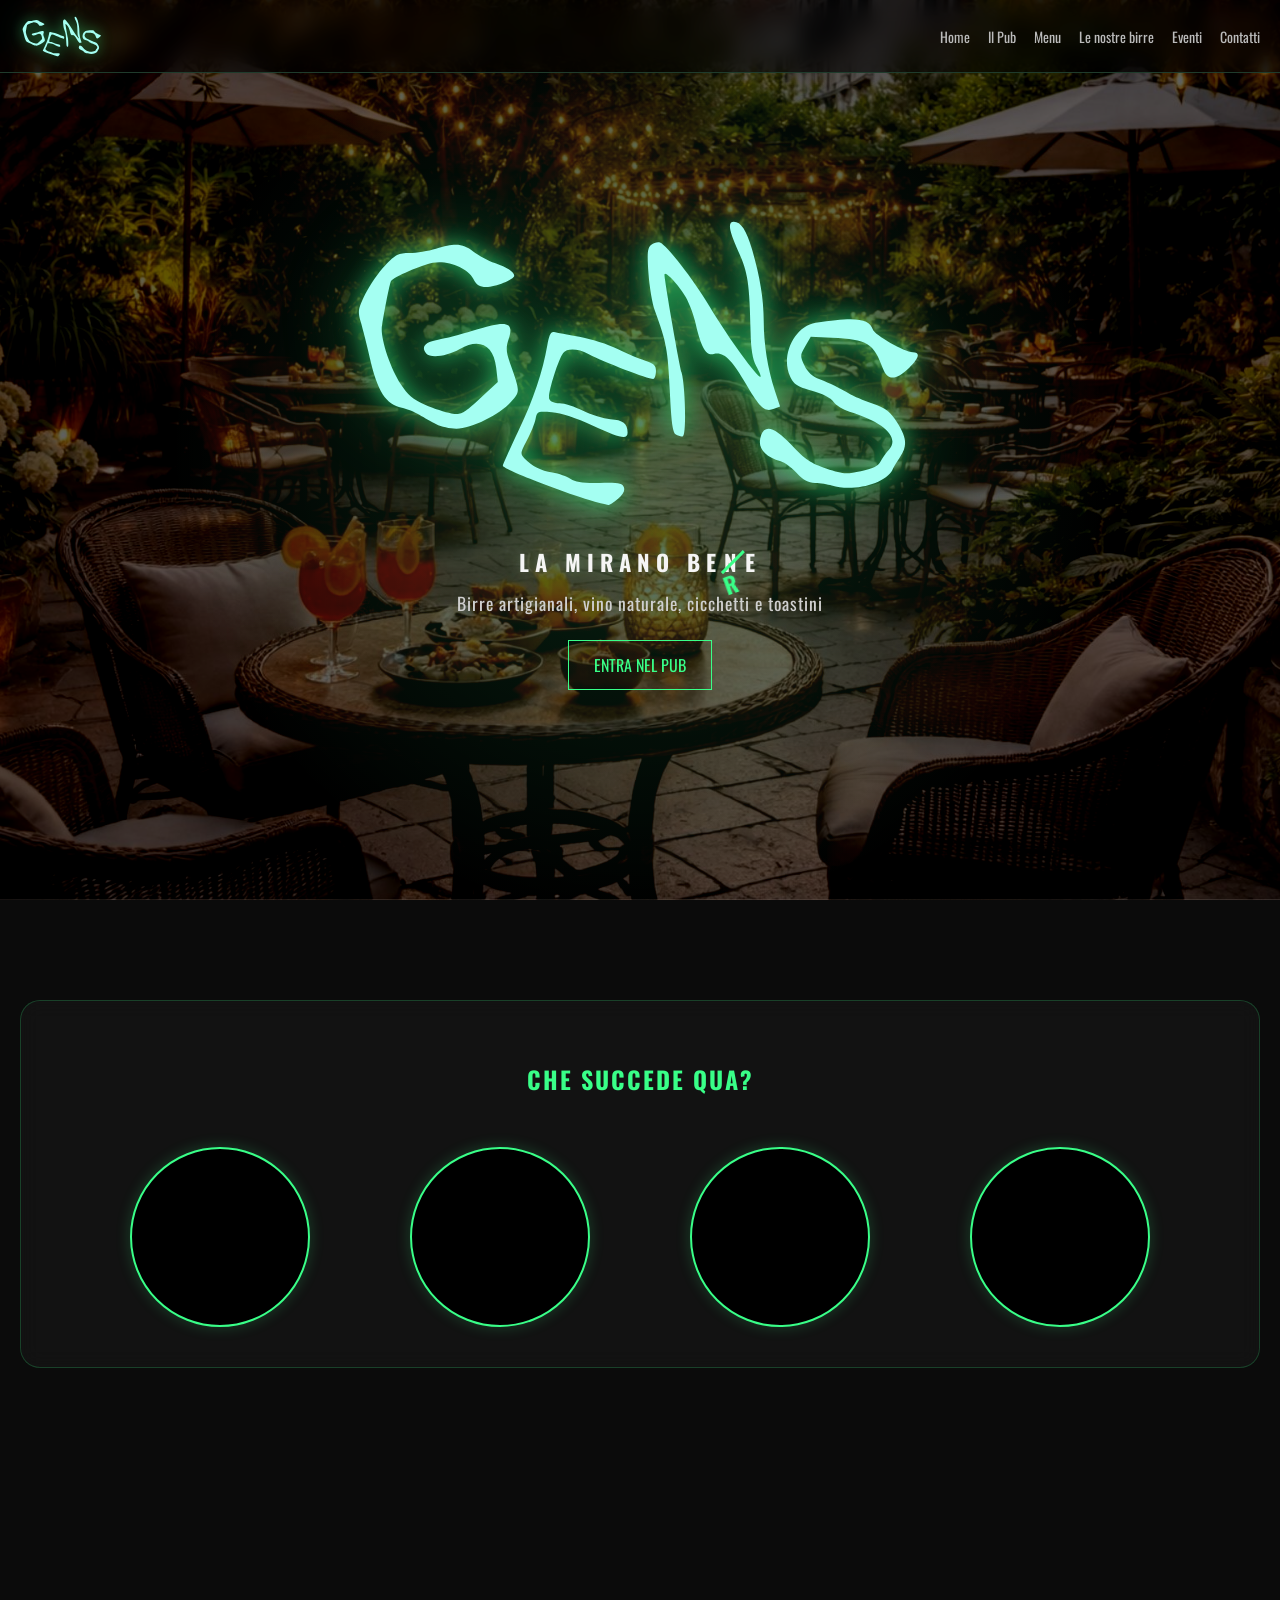
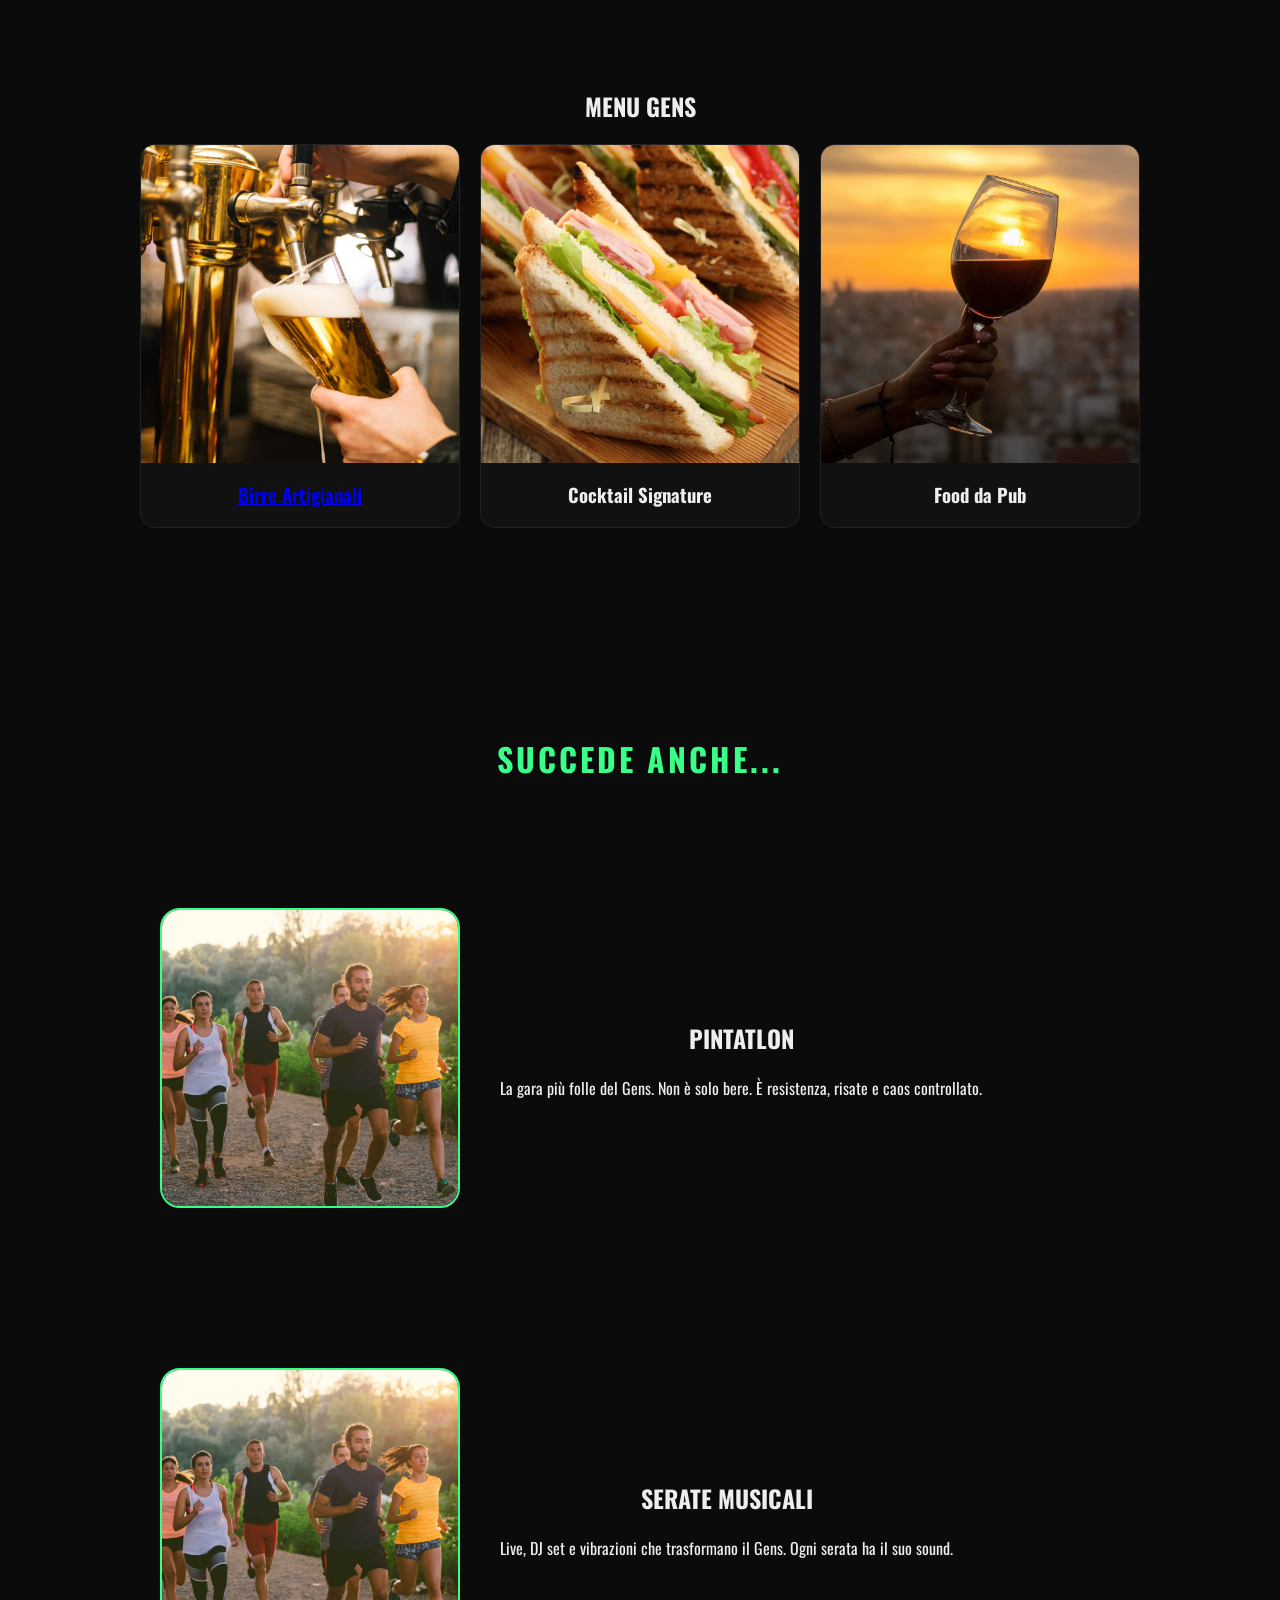
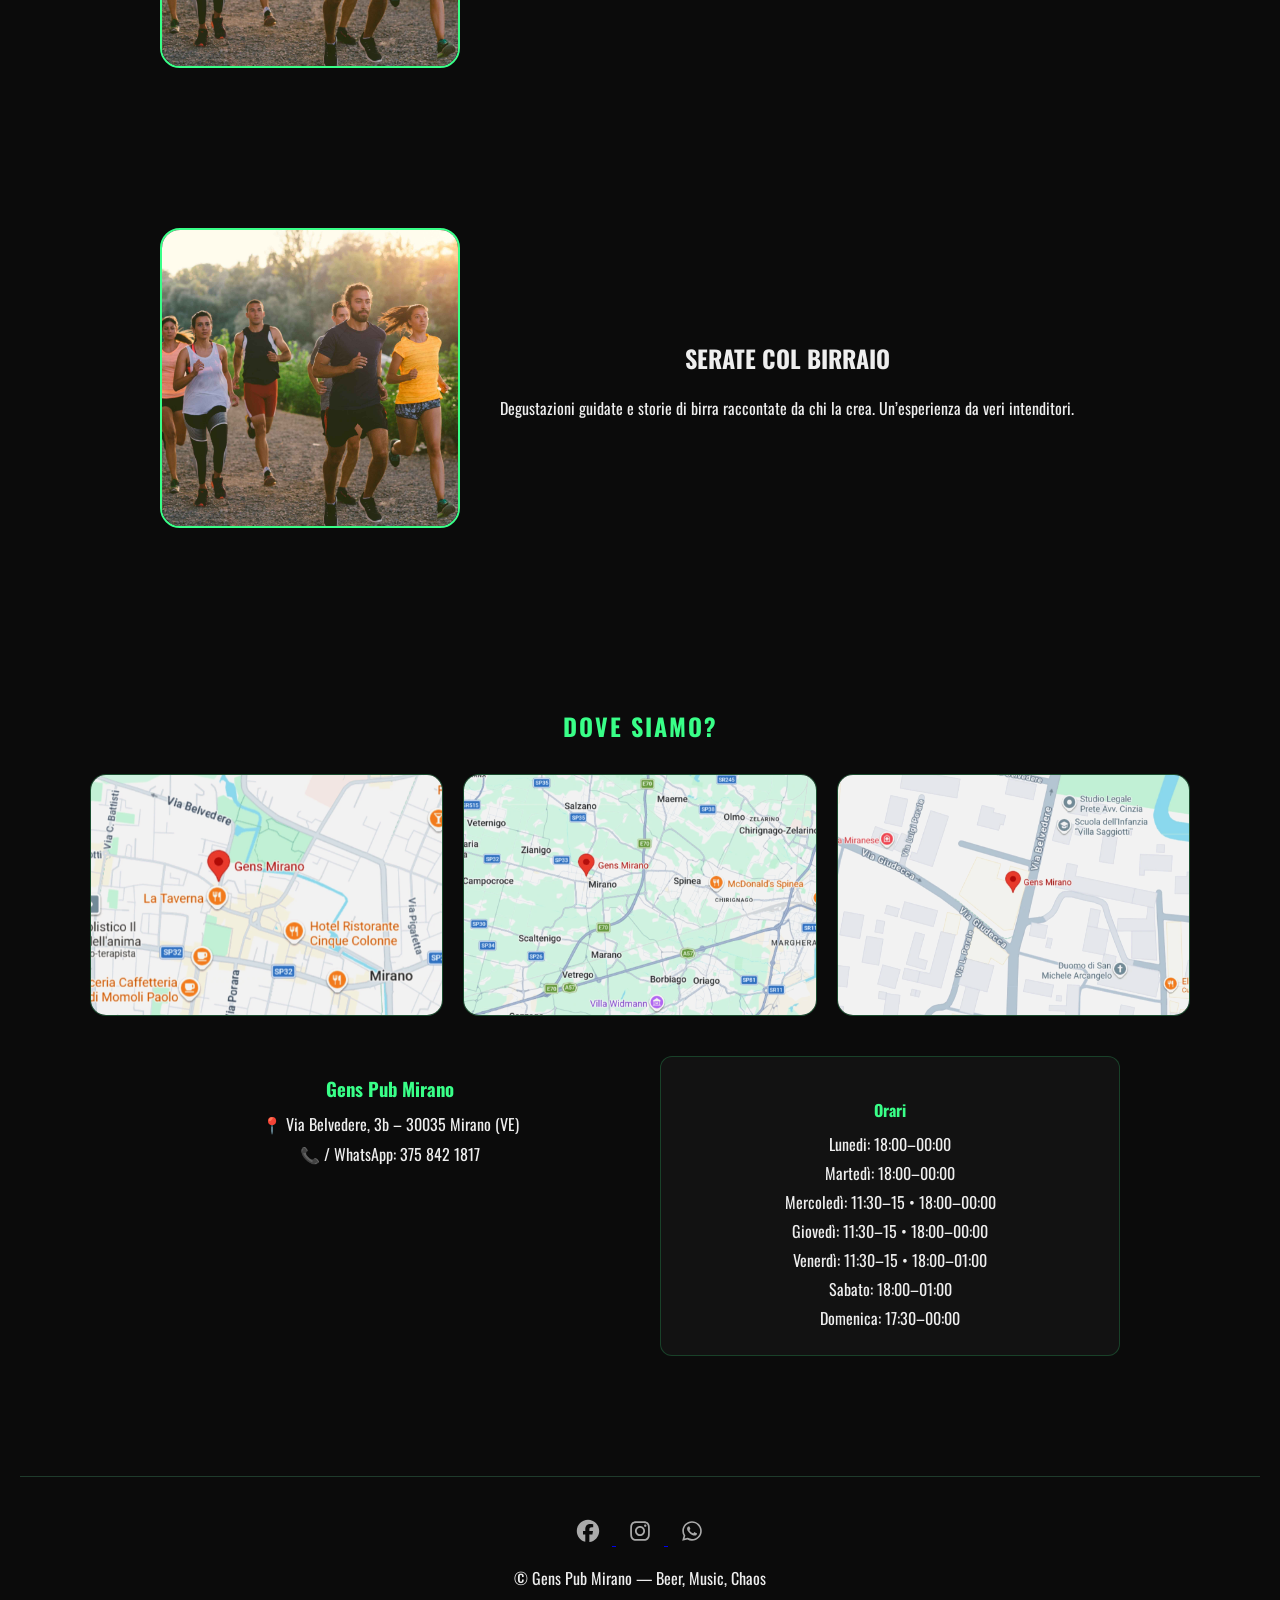
==== index.html @ 2764b6a5 "Add files via upload" ====
<!DOCTYPE html>
<html lang="it">
<head>
  <meta charset="UTF-8">
  <meta name="viewport" content="width=device-width, initial-scale=1.0">
  <title>Gens Pub Mirano</title>
  <link rel="stylesheet" href="genspubmirano.css">

<!-- SEO base -->
<title>Gens Pub Mirano | Birra, Musica, Eventi</title>
<meta name="description" content="Gens Pub Mirano: birre, cocktail, eventi e Pintatlon. Il pub di riferimento a Mirano. Vieni a vivere le nostre serate.">

<!-- Open Graph -->
<meta property="og:type" content="website">
<meta property="og:title" content="Gens Pub Mirano">
<meta property="og:description" content="Birra • Musica • Eventi a Mirano. Scopri il Gens Pub.">
<meta property="og:image" content="https://gensmirano.github.io/gensmirano/img/og-gens-pub-mirano.jpg">
<meta property="og:url" content="https://gensmirano.github.io/gensmirano/">
<meta property="og:site_name" content="Gens Pub Mirano">

<meta property="og:image:width" content="1200">
<meta property="og:image:height" content="630">

<!-- Twitter Card -->
<meta name="twitter:card" content="summary_large_image">
<meta name="twitter:title" content="Gens Pub Mirano">
<meta name="twitter:description" content="Birra • Musica • Eventi a Mirano.">
<meta name="twitter:image" content="https://gensmirano.github.io/gensmirano/img/og-gens-pub-mirano.jpg">
</head>

<body>

<!-- LOADER -->
<div class="loader" id="loader">
  <div class="beer">🍺</div>
  <p>Accendiamo le luci del pub...</p>
</div>

<header class="header">
  <img src="img/gens-bar-mirano.svg" class="logo">

  <nav class="nav" id="navMenu">
    <a href="#hero">Home</a>
    <a href="#story">Il Pub</a>
    <a href="#menu">Menu</a>
    <a href="#pinta">Le nostre birre</a>
    <a href="#pinta">Eventi</a>
    <a href="#contact">Contatti</a>
  </nav>

  <div class="burger" id="burger">
    <span></span>
    <span></span>
    <span></span>
  </div>
</header>

<!-- HERO -->
<section class="hero" id="hero">
  <img src="img/hero-giardino.jpg" class="hero-bg">

  <div class="hero-glow"></div>

<div class="hero-content">

  <img src="img/gens-bar-mirano.svg"
       class="hero-logo"
       alt="Gens Pub Mirano">

  <h2 class="hero-tagline">
    LA MIRANO 
    <span class="bene">
      BE<span class="n-wrap">
        N<span class="slash"></span><span class="r">R</span>
      </span>E
    </span>
  </h2>

  <p class="hero-subtitle">
    Birre artigianali, vino naturale,
    cicchetti e toastini
  </p>

  <a href="#menu" class="cta">
    ENTRA NEL PUB
  </a>

</div>
</section>

<!-- STORY -->
<section class="story" id="story">
  <div class="glass-card reveal">
    <h2>CHE SUCCEDE QUA?</h2>

    <div class="video-grid">
      
      <div class="circle-video">
        <video src="img/spritz.mp4" autoplay muted loop playsinline></video>
      </div>

      <div class="circle-video">
        <video src="img/spritz.mp4" autoplay muted loop playsinline></video>
      </div>

      <div class="circle-video">
        <video src="img/spritz.mp4" autoplay muted loop playsinline></video>
      </div>

      <div class="circle-video">
        <video src="img/spritz.mp4" autoplay muted loop playsinline></video>
      </div>

    </div>

  </div>
</section>

<!-- MENU -->
<section class="menu" id="menu">
  <!-- MENU -->
<section class="menu" id="menu">
  <h2 class="title">MENU GENS</h2>

  <div class="menu-grid">

    <a href="birre-alla-spina-mirano" class="item reveal">
      <img src="img/prodotto1.jpg" alt="Birre Artigianali">
      <h3>Birre Artigianali</h3>
    </a>

    <div class="item reveal">
      <img src="img/prodotto2.jpg" alt="Cocktail Signature">
      <h3>Cocktail Signature</h3>
    </div>

    <div class="item reveal">
      <img src="img/prodotto3.jpg" alt="Food da Pub">
      <h3>Food da Pub</h3>
    </div>

  </div>
</section>

<section class="section-title reveal">
  <h2>SUCCEDE ANCHE...</h2>
</section>

<!-- PINTATLON -->
<section class="pinta" id="pinta">
  <img src="img/pintatlon.jpg" class="pinta-img reveal">

  <div class="pinta-text reveal">
    <h2>PINTATLON</h2>
    <p>
      La gara più folle del Gens.
      Non è solo bere. È resistenza, risate e caos controllato.
    </p>
  </div>
</section>

<!-- SERATE MUSICALI -->
<section class="pinta" id="serate-musicali">
  <img src="img/pintatlon.jpg" class="pinta-img reveal">

  <div class="pinta-text reveal">
    <h2>SERATE MUSICALI</h2>
    <p>
      Live, DJ set e vibrazioni che trasformano il Gens.
      Ogni serata ha il suo sound.
    </p>
  </div>
</section>

<!-- SERATE COL BIRRAIO -->
<section class="pinta" id="serate-birraio">
  <img src="img/pintatlon.jpg" class="pinta-img reveal">

  <div class="pinta-text reveal">
    <h2>SERATE COL BIRRAIO</h2>
    <p>
      Degustazioni guidate e storie di birra raccontate da chi la crea.
      Un’esperienza da veri intenditori.
    </p>
  </div>
</section>

<!-- MAPPE -->
<section class="map-section" id="contact">
  <h2>Dove siamo?</h2>

<div class="map-grid">

  <div class="map-card">
    <img src="img/gens-pub-mirano-mappa-zona.webp" alt="Mappa Mirano e dintorni Gens Pub">
  </div>

  <div class="map-card">
    <img src="img/gens-pub-mirano-mappa-mirano.webp" alt="Mappa Mirano Gens Pub">
  </div>

  <div class="map-card">
    <img src="img/gens-pub-mirano-mappa-zoom.webp" alt="Mappa zoom Gens Pub Mirano">
  </div>

</div>

  <div class="contact">

  <div class="contact-grid">

    <!-- SINISTRA -->
    <div class="contact-left">
      <h3>Gens Pub Mirano</h3>
      <p>📍 Via Belvedere, 3b – 30035 Mirano (VE)</p>
      <p>📞 / WhatsApp: 375 842 1817</p>
    </div>

    <!-- DESTRA -->
    <div class="contact-right">
      <h4>Orari</h4>
      <p>Lunedi: 18:00–00:00</p>
      <p>Martedì: 18:00–00:00</p>
      <p>Mercoledì: 11:30–15 • 18:00–00:00</p>
      <p>Giovedì: 11:30–15 • 18:00–00:00</p>
      <p>Venerdì: 11:30–15 • 18:00–01:00</p>
      <p>Sabato: 18:00–01:00</p>
      <p>Domenica: 17:30–00:00</p>
    </div>

  </div>

</div>
</section>

<!-- FOOTER -->
<footer>
  <div class="social">

    <a href="https://www.facebook.com/gensmirano" target="_blank">
      <!-- FB -->
      <svg viewBox="0 0 640 640"><path d="M576 320C576 178.6 461.4 64 320 64C178.6 64 64 178.6 64 320C64 440 146.7 540.8 258.2 568.5L258.2 398.2L205.4 398.2L205.4 320L258.2 320L258.2 286.3C258.2 199.2 297.6 158.8 383.2 158.8C399.4 158.8 427.4 162 438.9 165.2L438.9 236C432.9 235.4 422.4 235 409.3 235C367.3 235 351.1 250.9 351.1 292.2L351.1 320L434.7 320L420.3 398.2L351 398.2L351 574.1C477.8 558.8 576 450.9 576 320z"/></svg>
    </a>

<a href="https://instagram.com/gensmirano" target="_blank">
  <!-- Instagram -->
  <svg xmlns="http://www.w3.org/2000/svg" viewBox="0 0 640 640">
    <path d="M320.3 205C256.8 204.8 205.2 256.2 205 319.7C204.8 383.2 256.2 434.8 319.7 435C383.2 435.2 434.8 383.8 435 320.3C435.2 256.8 383.8 205.2 320.3 205zM319.7 245.4C360.9 245.2 394.4 278.5 394.6 319.7C394.8 360.9 361.5 394.4 320.3 394.6C279.1 394.8 245.6 361.5 245.4 320.3C245.2 279.1 278.5 245.6 319.7 245.4zM413.1 200.3C413.1 185.5 425.1 173.5 439.9 173.5C454.7 173.5 466.7 185.5 466.7 200.3C466.7 215.1 454.7 227.1 439.9 227.1C425.1 227.1 413.1 215.1 413.1 200.3zM542.8 227.5C541.1 191.6 532.9 159.8 506.6 133.6C480.4 107.4 448.6 99.2 412.7 97.4C375.7 95.3 264.8 95.3 227.8 97.4C192 99.1 160.2 107.3 133.9 133.5C107.6 159.7 99.5 191.5 97.7 227.4C95.6 264.4 95.6 375.3 97.7 412.3C99.4 448.2 107.6 480 133.9 506.2C160.2 532.4 191.9 540.6 227.8 542.4C264.8 544.5 375.7 544.5 412.7 542.4C448.6 540.7 480.4 532.5 506.6 506.2C532.8 480 541 448.2 542.8 412.3C544.9 375.3 544.9 264.5 542.8 227.5zM495 452C487.2 471.6 472.1 486.7 452.4 494.6C422.9 506.3 352.9 503.6 320.3 503.6C287.7 503.6 217.6 506.2 188.2 494.6C168.6 486.8 153.5 471.7 145.6 452C133.9 422.5 136.6 352.5 136.6 319.9C136.6 287.3 134 217.2 145.6 187.8C153.4 168.2 168.5 153.1 188.2 145.2C217.7 133.5 287.7 136.2 320.3 136.2C352.9 136.2 423 133.6 452.4 145.2C472 153 487.1 168.1 495 187.8C506.7 217.3 504 287.3 504 319.9C504 352.5 506.7 422.6 495 452z"/>
  </svg>
</a>

<a href="https://wa.me/393758421817" target="_blank">
  <!-- WhatsApp -->
  <svg xmlns="http://www.w3.org/2000/svg" viewBox="0 0 640 640">
    <path d="M476.9 161.1C435 119.1 379.2 96 319.9 96C197.5 96 97.9 195.6 97.9 318C97.9 357.1 108.1 395.3 127.5 429L96 544L213.7 513.1C246.1 530.8 282.6 540.1 319.8 540.1L319.9 540.1C442.2 540.1 544 440.5 544 318.1C544 258.8 518.8 203.1 476.9 161.1zM319.9 502.7C286.7 502.7 254.2 493.8 225.9 477L219.2 473L149.4 491.3L168 423.2L163.6 416.2C145.1 386.8 135.4 352.9 135.4 318C135.4 216.3 218.2 133.5 320 133.5C369.3 133.5 415.6 152.7 450.4 187.6C485.2 222.5 506.6 268.8 506.5 318.1C506.5 419.9 421.6 502.7 319.9 502.7zM421.1 364.5C415.6 361.7 388.3 348.3 383.2 346.5C378.1 344.6 374.4 343.7 370.7 349.3C367 354.9 356.4 367.3 353.1 371.1C349.9 374.8 346.6 375.3 341.1 372.5C308.5 356.2 287.1 343.4 265.6 306.5C259.9 296.7 271.3 297.4 281.9 276.2C283.7 272.5 282.8 269.3 281.4 266.5C280 263.7 268.9 236.4 264.3 225.3C259.8 214.5 255.2 216 251.8 215.8C248.6 215.6 244.9 215.6 241.2 215.6C237.5 215.6 231.5 217 226.4 222.5C221.3 228.1 207 241.5 207 268.8C207 296.1 226.9 322.5 229.6 326.2C232.4 329.9 268.7 385.9 324.4 410C359.6 425.2 373.4 426.5 391 423.9C401.7 422.3 423.8 410.5 428.4 397.5C433 384.5 433 373.4 431.6 371.1C430.3 368.6 426.6 367.2 421.1 364.5z"/>
  </svg>
</a>

  <p>© Gens Pub Mirano — Beer, Music, Chaos</p>
</footer>

<script src="genspubmirano.js"></script>
</body>
</html>
---- genspubmirano.css ----
@import url('https://fonts.googleapis.com/css2?family=Oswald:wght@300;500;700&display=swap');

*{
  box-sizing:border-box;
}

body{
  margin:0;
  font-family:'Oswald', sans-serif;
  background:#0b0b0b;
  color:#eee;
  overflow-x:hidden;
}

/* =========================
   LOADER
========================= */
.loader{
  position:fixed;
  inset:0;
  background:#0b0b0b;
  display:flex;
  flex-direction:column;
  justify-content:center;
  align-items:center;
  z-index:9999;
}

.loader .beer{
  font-size:50px;
  animation:bounce 1s infinite;
}

@keyframes bounce{
  0%,100%{transform:translateY(0)}
  50%{transform:translateY(-20px)}
}

/* =========================
   HEADER (FIXED)
========================= */
.header{
  position:fixed;
  top:0;
  left:0;
  width:100%;
  display:flex;
  justify-content:space-between;
  align-items:center;
  padding:15px 20px;
  background:rgba(0,0,0,0.6);
  backdrop-filter: blur(10px);
  border-bottom:1px solid #1f3b2c;
  z-index:1000;
  gap:20px;
}

/* LOGO */
.logo{
  height:40px;
  flex-shrink:0;
}

/* NAV DESKTOP */
.nav{
  display:flex;
  align-items:center;
  gap:18px;
  flex-wrap:nowrap;
  max-width:70%;
  overflow:hidden;
}

.nav a{
  color:#bbb;
  text-decoration:none;
  font-size:14px;
  white-space:nowrap;
  transition:0.3s;
}

.nav a:hover{
  color:#39ff88;
}

/* =========================
   BURGER MENU
========================= */
.burger{
  width:35px;
  height:25px;
  display:none;
  flex-direction:column;
  justify-content:space-between;
  cursor:pointer;
  z-index:3000;
  margin-left:auto;
}

.burger span{
  height:3px;
  width:100%;
  background:#39ff88;
  border-radius:5px;
  transition:0.3s;
}

/* =========================
   HERO
========================= */
.hero{
  height:100vh;
  position:relative;
  display:flex;
  justify-content:center;
  align-items:center;
  text-align:center;
}

.hero-bg{
  position:absolute;
  width:100%;
  height:100%;
  object-fit:cover;
  filter:brightness(0.4) contrast(1.2);
}

.hero-glow{
  position:absolute;
  inset:0;
  background:radial-gradient(circle, rgba(57,255,136,0.15), transparent 60%);
}

.hero-content{
  z-index:2;
}

.hero h1{
  font-size:5rem;
  color:#39ff88;
  letter-spacing:5px;
}

.cta{
  display:inline-block;
  margin-top:20px;
  padding:12px 25px;
  border:1px solid #39ff88;
  color:#39ff88;
  text-decoration:none;
  transition:0.3s;
}

.cta:hover{
  background:#39ff88;
  color:#000;
}

/* =========================
   GLASS CARD
========================= */
.glass-card{
  background:rgba(255,255,255,0.03);
  padding:40px;
  border:1px solid rgba(57,255,136,0.2);
  backdrop-filter: blur(10px);
  border-radius:20px;
}

/* =========================
   VIDEO CERCHIO
========================= */
.circle-video{
  width:200px;
  height:200px;
  border-radius:50%;
  overflow:hidden;
  border:2px solid #39ff88;
  margin-top:20px;
}

.circle-video video{
  width:100%;
  height:100%;
  object-fit:cover;
}

/* =========================
   MENU GRID
========================= */
.menu{
  padding:100px 20px;
  text-align:center;
}

.menu-grid{
  display:grid;
  grid-template-columns:repeat(auto-fit,minmax(200px,1fr));
  gap:20px;
  max-width:1000px;
  margin:auto;
}

.item{
  background:#111;
  border:1px solid #222;
  border-radius:15px;
  overflow:hidden;
  transition:0.3s;
}

.item:hover{
  transform:scale(1.05);
  border-color:#39ff88;
}

.item img{
  width:100%;
  display:block;
}

/* =========================
   PINTA
========================= */
.pinta{
  display:flex;
  align-items:center;
  gap:40px;
  padding:80px 20px;
  max-width:1000px;
  margin:auto;
}

.pinta-img{
  width:300px;
  border-radius:20px;
  border:2px solid #39ff88;
}

/* =========================
   MAP
========================= */
.map iframe{
  width:100%;
  height:300px;
  border:none;
}

/* =========================
   FOOTER
========================= */
footer{
  padding:40px;
  text-align:center;
  border-top:1px solid #1f3b2c;
}

.social svg{
  width:28px;
  height:28px;
  fill:#aaa;
  margin:0 10px;
  transition:0.3s;
}

.social svg:hover{
  fill:#39ff88;
}

/* =========================
   REVEAL
========================= */
.reveal{
  opacity:0;
  transform:translateY(40px);
  transition:1s;
}

.reveal.active{
  opacity:1;
  transform:translateY(0);
}

/* =========================
   MOBILE
========================= */
@media (max-width:768px){

  .burger{
    display:flex;
  }

  .nav{
    position:fixed;
    top:0;
    right:-100%;
    width:100%;
    height:100vh;
    background:rgba(10,10,10,0.95);
    backdrop-filter: blur(12px);
    display:flex;
    flex-direction:column;
    justify-content:center;
    align-items:center;
    gap:30px;
    transition:0.4s ease;
    z-index:2000;
  }

  .nav a{
    font-size:1.8rem;
  }

  .nav.open{
    right:0;
  }

  .burger.open span:nth-child(1){
    transform:rotate(45deg) translate(6px,6px);
  }

  .burger.open span:nth-child(2){
    opacity:0;
  }

  .burger.open span:nth-child(3){
    transform:rotate(-45deg) translate(6px,-6px);
  }

  .hero h1{
    font-size:3rem;
  }

  .pinta{
    flex-direction:column;
    text-align:center;
  }

  .pinta-img{
    width:80%;
  }
}

/* LOGO */
.logo{
  height:42px;
  filter: brightness(0) invert(1);
  transition:0.3s ease;
  cursor:pointer;

  /* base neon verde */
  filter:
    brightness(0) invert(1)
    sepia(1)
    saturate(6)
    hue-rotate(90deg)
    drop-shadow(0 0 6px rgba(57,255,136,0.6))
    drop-shadow(0 0 14px rgba(57,255,136,0.3));
}

/* hover effetto insegna pub */
.logo:hover{
  filter:
    brightness(0) invert(1)
    sepia(1)
    saturate(10)
    hue-rotate(95deg)
    drop-shadow(0 0 10px rgba(57,255,136,0.9))
    drop-shadow(0 0 25px rgba(57,255,136,0.6));
  transform:scale(1.03);
}

/* CONTATTI */
.contact{
  text-align:center;
  padding:20px;
}

.contact h3{
  color:#39ff88;
  margin-bottom:10px;
}

.contact-hours{
  margin-top:15px;
  display:inline-block;
  padding:15px 20px;
  border-radius:12px;
  background:rgba(255,255,255,0.03);
  border:1px solid rgba(57,255,136,0.2);
  line-height:1.6;
}

.contact-hours strong{
  color:#39ff88;
}

/* NUOVI CONTATTI */
.contact{
  padding:40px 20px;
  max-width:1000px;
  margin:auto;
}

/* GRID */
.contact-grid{
  display:grid;
  grid-template-columns:1fr 1fr;
  gap:40px;
  align-items:flex-start;
}

/* SINISTRA */
.contact-left h3{
  color:#39ff88;
  margin-bottom:10px;
}

.contact-left p{
  margin:6px 0;
}

/* DESTRA */
.contact-right{
  padding:20px;
  border-radius:12px;
  background:rgba(255,255,255,0.03);
  border:1px solid rgba(57,255,136,0.2);
}

.contact-right h4{
  color:#39ff88;
  margin-bottom:10px;
}

.contact-right p{
  margin:5px 0;
}

/* MOBILE AUTO STACK */
@media(max-width:768px){
  .contact-grid{
    grid-template-columns:1fr;
    text-align:center;
  }

  .contact-right{
    margin-top:20px;
  }
}

/* HERO LOGO */
.hero-logo{
  width:min(600px, 80vw);
  margin-bottom:20px;

  filter:
    brightness(0) invert(1)
    sepia(1)
    saturate(6)
    hue-rotate(90deg)
    drop-shadow(0 0 12px rgba(57,255,136,0.7))
    drop-shadow(0 0 35px rgba(57,255,136,0.35));

  animation:heroGlow 3s ease-in-out infinite alternate;
}

/* effetto neon vivo */
@keyframes heroGlow{
  from{
    transform:scale(1);
    filter:
      brightness(0) invert(1)
      sepia(1)
      saturate(6)
      hue-rotate(90deg)
      drop-shadow(0 0 12px rgba(57,255,136,0.6))
      drop-shadow(0 0 25px rgba(57,255,136,0.25));
  }

  to{
    transform:scale(1.02);
    filter:
      brightness(0) invert(1)
      sepia(1)
      saturate(8)
      hue-rotate(95deg)
      drop-shadow(0 0 18px rgba(57,255,136,0.9))
      drop-shadow(0 0 45px rgba(57,255,136,0.45));
  }
}

@media(max-width:768px){

  .hero-logo{
    width:90vw;
  }

}

/* CLAIM HERO */
.hero-tagline{
  margin-top:10px;
  margin-bottom:10px;

  font-size:1.4rem;
  letter-spacing:6px;
  font-weight:700;

  color:#f5f5f5;

  text-shadow:
    0 0 10px rgba(255,255,255,0.15),
    0 0 20px rgba(57,255,136,0.15);
}

/* SOTTOTITOLO */
.hero-subtitle{
  max-width:700px;
  margin:auto;

  font-size:1.1rem;
  line-height:1.8;
  letter-spacing:1px;

  color:#cfcfcf;
}

@media(max-width:768px){

  .hero-tagline{
    font-size:1rem;
    letter-spacing:4px;
  }

  .hero-subtitle{
    font-size:0.95rem;
    padding:0 20px;
    line-height:1.6;
  }

}

/* BERE */

/* =========================
   BASE
========================= */

.bene{
  position:relative;
  display:inline-flex;
  align-items:center;
}

/* WRAPPER LETTERA N */
.n-wrap{
  position:relative;
  display:inline-flex;
  align-items:center;
  justify-content:center;
  width:1em;
}

/* =========================
   SBARRA /
========================= */

.slash{
  position:absolute;
  inset:0;
  display:block;
  opacity:0;
}

.slash::before{
  content:"";
  position:absolute;
  width:140%;
  height:3px;
  background:#39ff88;
  top:50%;
  left:50%;
  transform:translate(-50%, -50%) rotate(-45deg);
}

/* animazione slash */
.n-wrap .slash{
  animation: showSlash 0.35s ease forwards;
  animation-delay:1.2s;
}

@keyframes showSlash{
  from{
    opacity:0;
    transform:scale(0.6);
  }
  to{
    opacity:1;
    transform:scale(1);
  }
}

/* =========================
   R SOTTO LA N
========================= */

.r{
  position:absolute;
  top:50%;
  left:50%;
  transform:translate(-50%, 4px) rotate(-20deg);
  opacity:0;
  color:#39ff88;
  font-weight:700;
}

/* animazione R */
.n-wrap .r{
  animation: showR 0.4s ease forwards;
  animation-delay:1.8s;
}

@keyframes showR{
  from{
    opacity:0;
    transform:translate(-50%, -5px) rotate(-20deg);
  }
  to{
    opacity:1;
    transform:translate(-50%, 4px) rotate(-20deg);
  }
}


/* =========================
   FADE TITOLO
========================= */

.hero-tagline{
  animation: fadeInText 0.6s ease forwards;
}

@keyframes fadeInText{
  from{opacity:0}
  to{opacity:1}
}

/* VIDEO */
/* =========================
   STORY VIDEO GRID
========================= */

.story{
  padding:100px 20px;
  text-align:center;
}

.story h2{
  color:#39ff88;
  margin-bottom:30px;
  letter-spacing:2px;
}

/* GRID VIDEO */
.video-grid{
  display:grid;
  grid-template-columns:repeat(4, 1fr);
  gap:20px;
  max-width:1100px;
  margin:0 auto;
  justify-items:center;
  align-items:center;
}

/* CERCHIO VIDEO */
.circle-video{
  width:180px;
  height:180px;
  border-radius:50%;
  overflow:hidden;
  border:2px solid #39ff88;
  background:#000;
  box-shadow:0 0 15px rgba(57,255,136,0.2);
  transition:0.3s ease;
}

/* VIDEO */
.circle-video video{
  width:100%;
  height:100%;
  object-fit:cover;
  filter:contrast(1.1) brightness(0.9);
}

/* HOVER EFFECT (desktop) */
.circle-video:hover{
  transform:scale(1.05);
  box-shadow:0 0 25px rgba(57,255,136,0.5);
}

/* =========================
   TABLET
========================= */
@media (max-width:1024px){
  .video-grid{
    grid-template-columns:repeat(2, 1fr);
    gap:25px;
  }

  .circle-video{
    width:160px;
    height:160px;
  }
}

/* =========================
   MOBILE
========================= */
@media (max-width:600px){
  .video-grid{
    grid-template-columns:1fr;
    gap:25px;
  }

  .circle-video{
    width:200px;
    height:200px;
  }
}

/* =========================
   TITOLI SEZIONE (REUSABLE)
========================= */

.section-title{
  padding:80px 20px 20px;
  text-align:center;
}

.section-title h2{
  font-size:2rem;
  letter-spacing:3px;
  color:#39ff88;
  text-transform:uppercase;
  position:relative;
  display:inline-block;
}

/* MAPPA */
/* =========================
   MAPPE SECTION
========================= */

.map-section{
  padding:80px 20px;
  text-align:center;
}

.map-section h2{
  color:#39ff88;
  margin-bottom:30px;
  letter-spacing:2px;
  text-transform:uppercase;
}

/* GRID MAPPE */
.map-grid{
  display:grid;
  grid-template-columns:repeat(3, 1fr);
  gap:20px;
  max-width:1100px;
  margin:0 auto;
}

/* CARD MAPPA */
.map-card{
  border-radius:16px;
  overflow:hidden;
  border:1px solid rgba(57,255,136,0.25);
  background:rgba(255,255,255,0.03);
  transition:0.3s ease;
  box-shadow:0 0 0 rgba(0,0,0,0);
}

/* HOVER */
.map-card:hover{
  transform:translateY(-5px);
  box-shadow:0 0 25px rgba(57,255,136,0.25);
  border-color:#39ff88;
}

/* IMMAGINE MAPPA */
.map-card img{
  width:100%;
  height:240px;
  object-fit:cover;
  display:block;
  filter:contrast(1.1) brightness(0.95);
  transition:0.3s ease;
}

.map-card:hover img{
  transform:scale(1.05);
}

/* =========================
   MOBILE FIRST STACK
========================= */

@media (max-width:900px){
  .map-grid{
    grid-template-columns:repeat(2, 1fr);
  }

  .map-card img{
    height:220px;
  }
}

@media (max-width:600px){
  .map-grid{
    grid-template-columns:1fr;
  }

  .map-card img{
    height:200px;
  }
}

/* =========================
   TAPLIST BOARD (LAVAGNA MODERNA)
========================= */

.taplist-board{
  border:1px solid rgba(57,255,136,0.25);
  padding:30px;
  background:rgba(255,255,255,0.03);
  backdrop-filter: blur(10px);
  border-radius:18px;
}

/* sottotitolo */
.tap-subtitle{
  text-align:center;
  opacity:0.7;
  margin-bottom:25px;
  letter-spacing:1px;
}

/* wrapper scroll mobile */
.tap-wrapper{
  overflow-x:auto;
}

/* =========================
   TABELLA
========================= */

.tap-table{
  width:100%;
  border-collapse:collapse;
  color:#eee;
  font-size:14px;
}

/* header */
.tap-table thead th{
  text-align:left;
  padding:12px;
  color:#39ff88;
  text-transform:uppercase;
  font-size:12px;
  letter-spacing:1px;
  border-bottom:1px solid rgba(57,255,136,0.3);
}

/* righe */
.tap-table tbody td{
  padding:14px 12px;
  border-bottom:1px solid rgba(255,255,255,0.06);
}

/* hover effetto neon pub */
.tap-table tbody tr{
  transition:0.25s;
}

.tap-table tbody tr:hover{
  background:rgba(57,255,136,0.08);
  transform:scale(1.01);
}

/* =========================
   EFFETTO “LAVAGNA SOFT”
========================= */

.taplist-board{
  background:
    radial-gradient(rgba(255,255,255,0.04) 1px, transparent 1px);
  background-size:3px 3px;
}

/* mobile */
@media(max-width:768px){
  .tap-table{
    font-size:13px;
  }

  .tap-table thead th,
  .tap-table tbody td{
    padding:10px;
  }
}
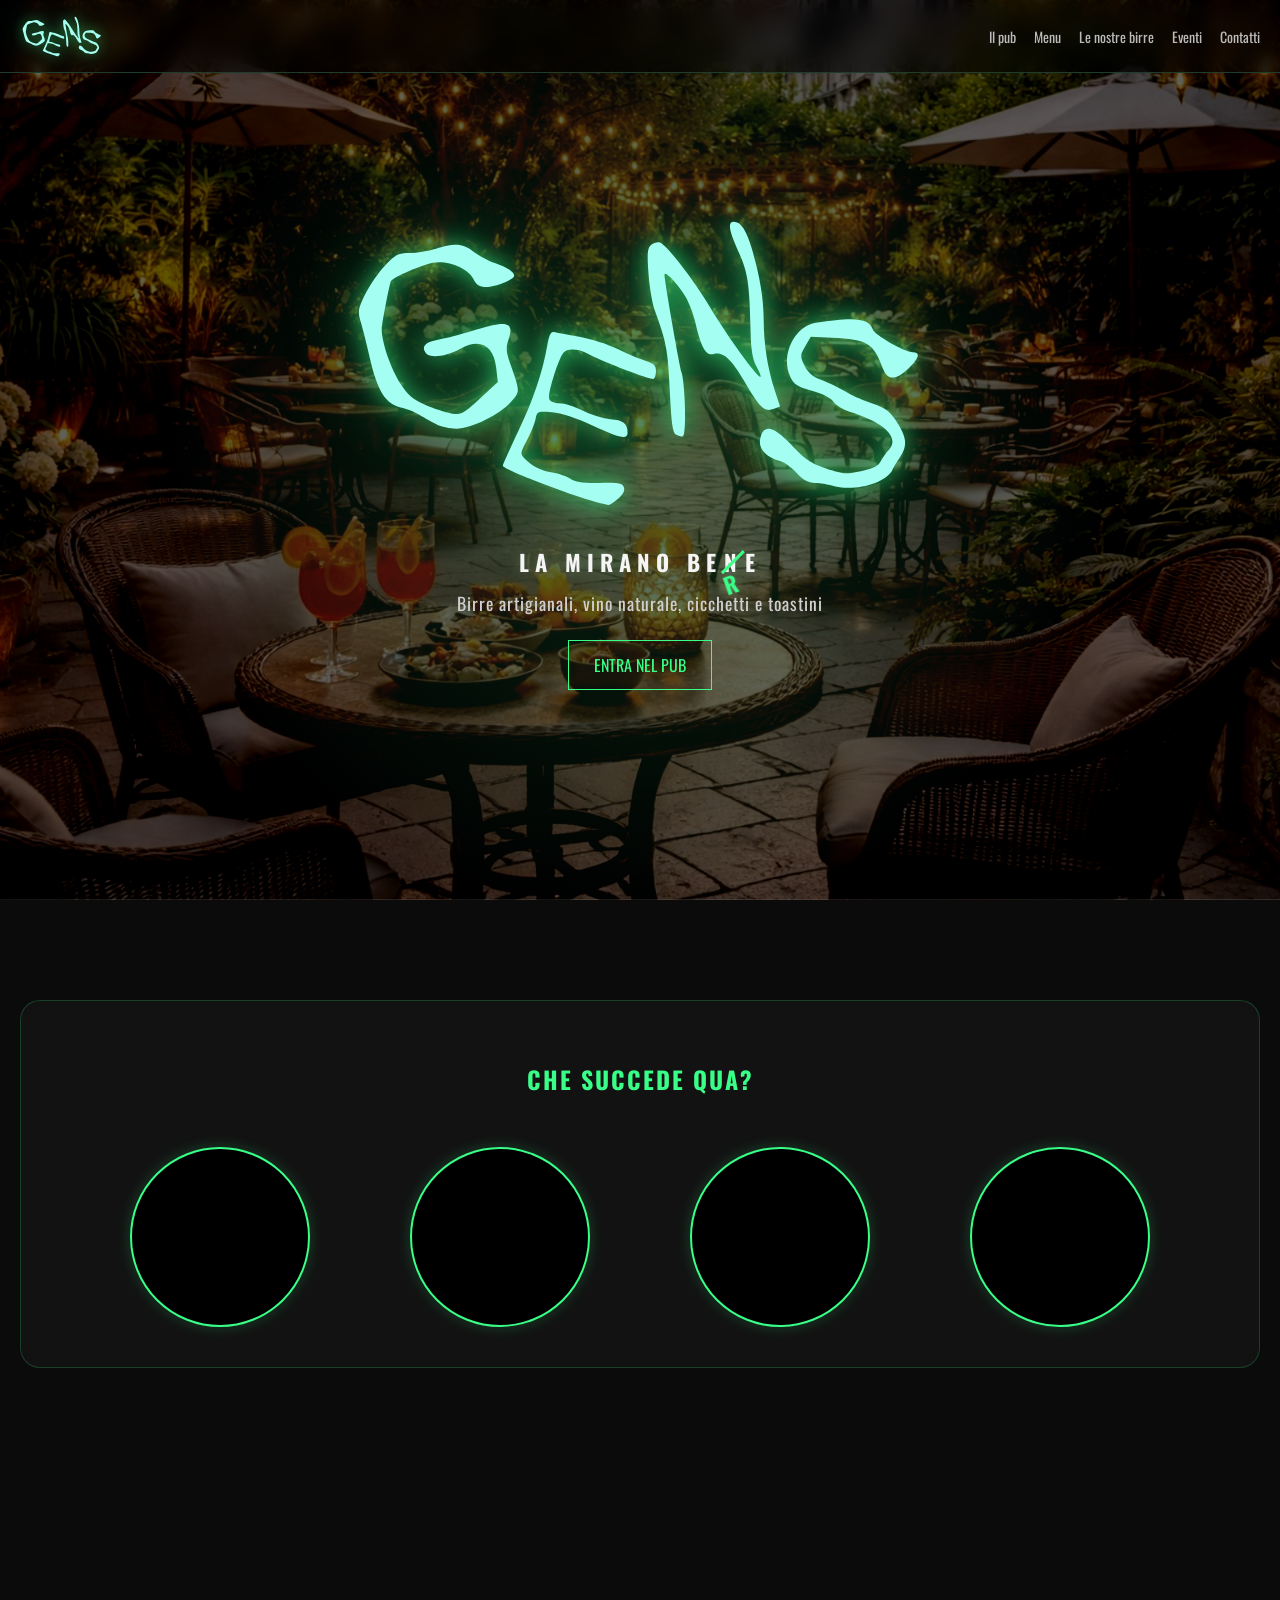
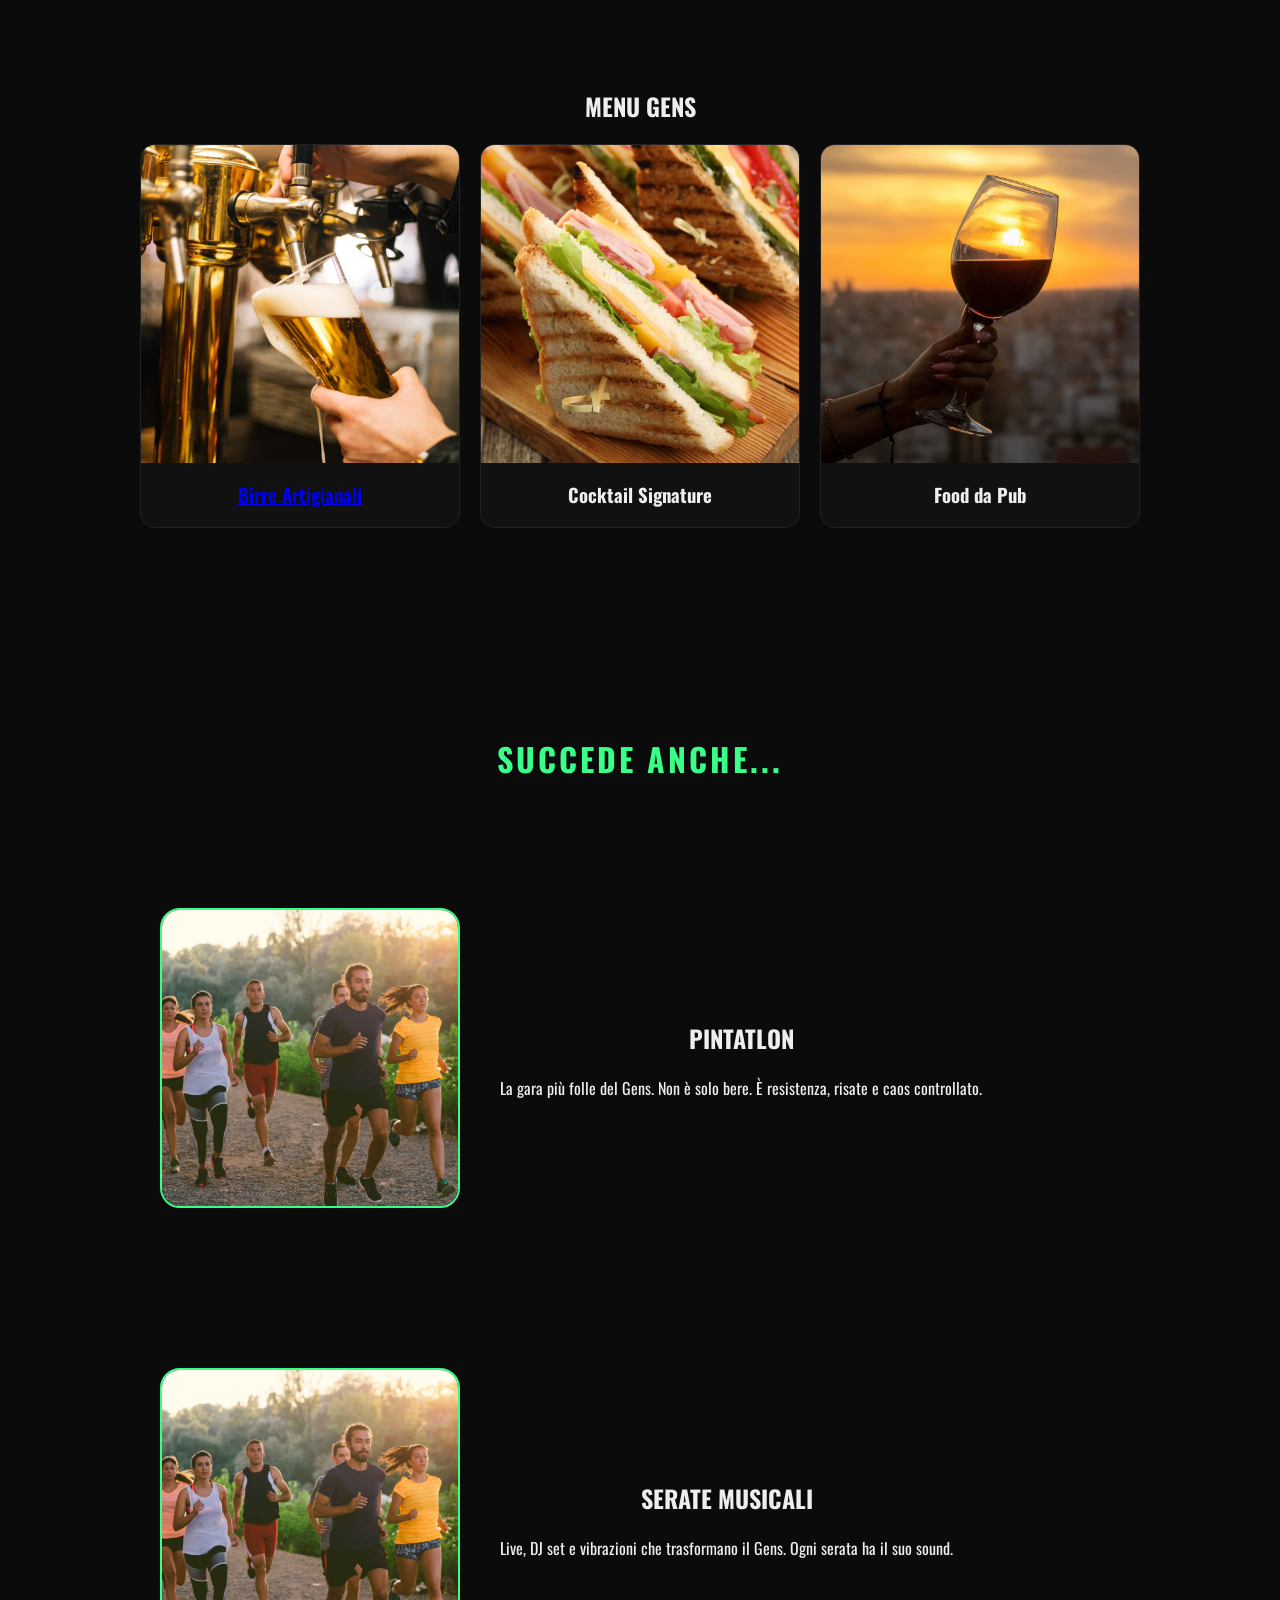
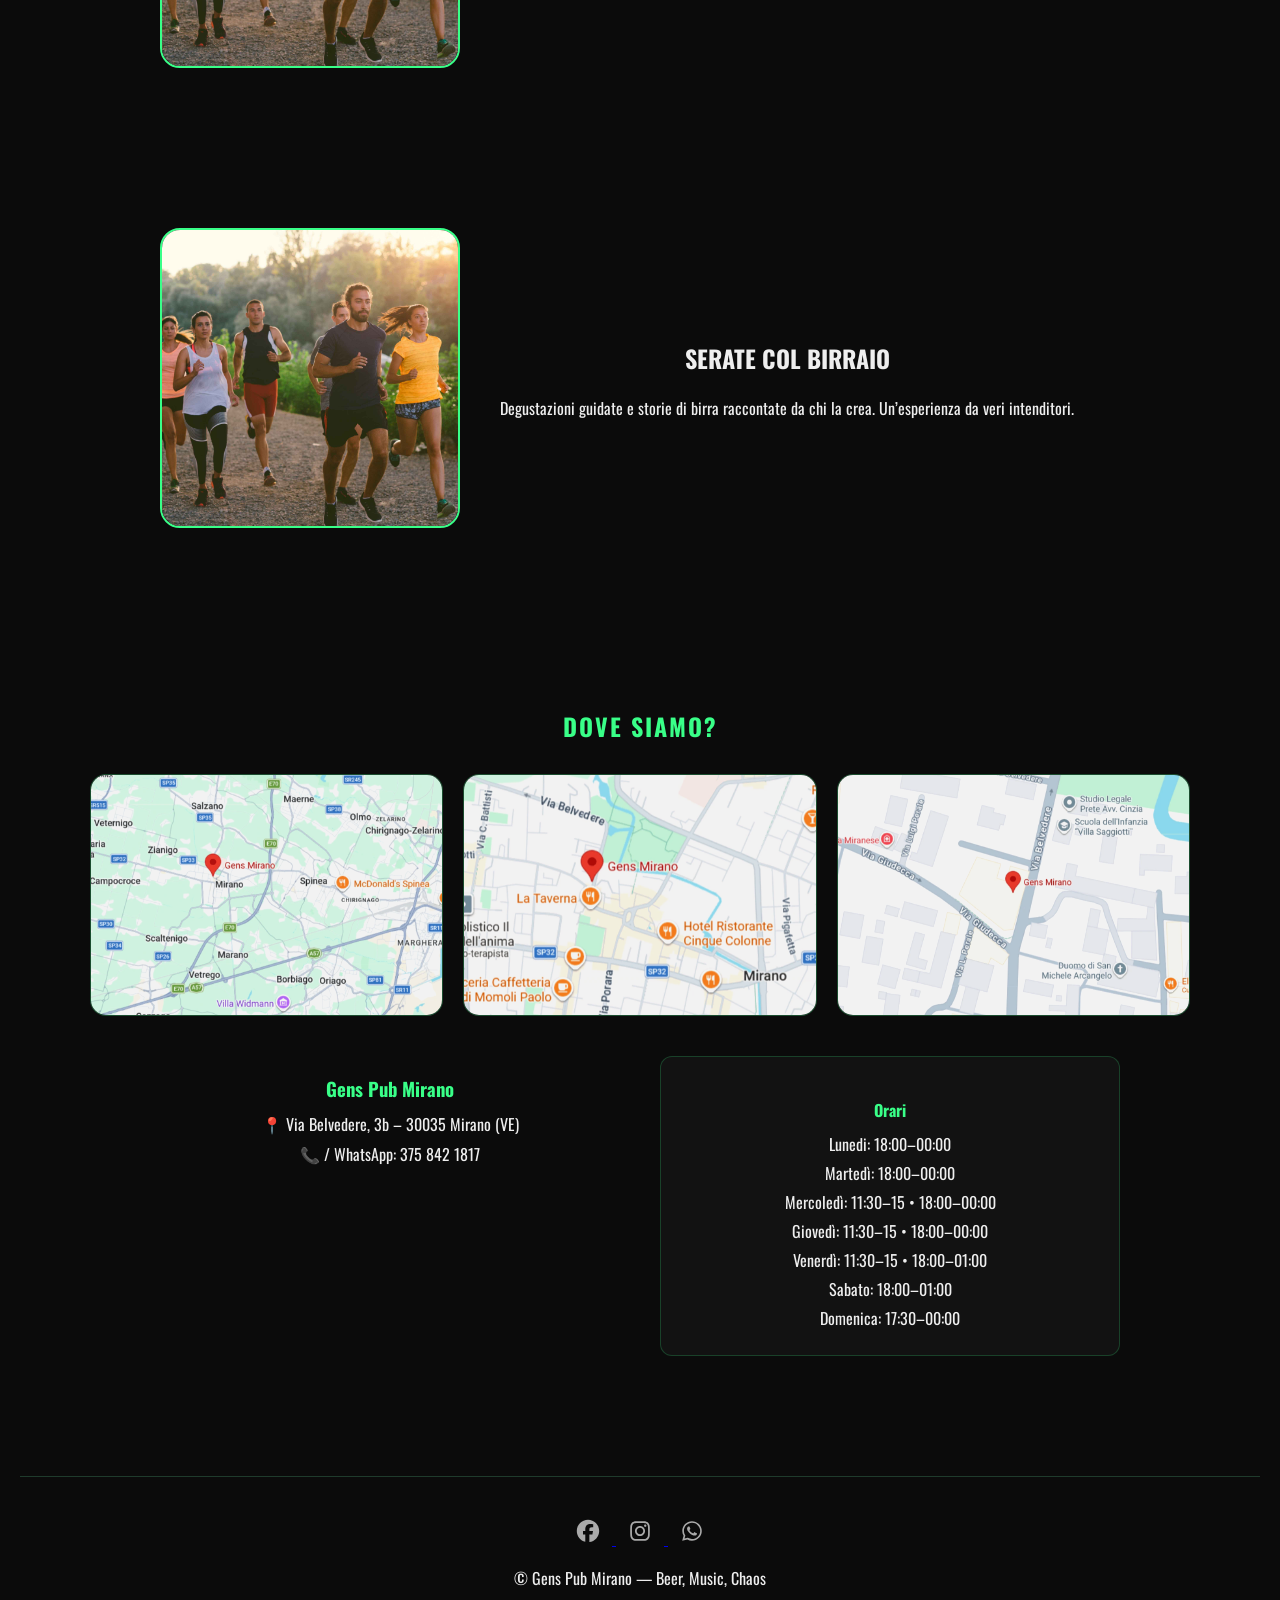
==== commit d5d89d48: "Add files via upload" ====
--- a/index.html
+++ b/index.html
@@ -40,12 +40,11 @@
   <img src="img/gens-bar-mirano.svg" class="logo">
 
   <nav class="nav" id="navMenu">
-    <a href="#hero">Home</a>
-    <a href="#story">Il Pub</a>
-    <a href="#menu">Menu</a>
-    <a href="#pinta">Le nostre birre</a>
-    <a href="#pinta">Eventi</a>
-    <a href="#contact">Contatti</a>
+<a href="gens-pub-mirano.html" class="nav-link">Il pub</a>
+<a href="menu-gens-pub-mirano.html" class="nav-link">Menu</a>
+<a href="birre-alla-spina-mirano.html" class="nav-link">Le nostre birre</a>
+    <a href="eventi-gens-pub-mirano.html" class="nav-link">Eventi</a>
+    <a href="contatti-gens-pub-mirano.html" class="nav-link">Contatti</a>
   </nav>
 
   <div class="burger" id="burger">
@@ -192,11 +191,11 @@
 <div class="map-grid">
 
   <div class="map-card">
+    <img src="img/gens-pub-mirano-mappa-mirano.webp" alt="Mappa Mirano Gens Pub">
+  </div>
+
+<div class="map-card">
     <img src="img/gens-pub-mirano-mappa-zona.webp" alt="Mappa Mirano e dintorni Gens Pub">
-  </div>
-
-  <div class="map-card">
-    <img src="img/gens-pub-mirano-mappa-mirano.webp" alt="Mappa Mirano Gens Pub">
   </div>
 
   <div class="map-card">
--- a/genspubmirano.css
+++ b/genspubmirano.css
@@ -911,4 +911,77 @@
   .tap-table tbody td{
     padding:10px;
   }
+}
+
+/* =========================
+   MOBILE TABLE → CARD VIEW
+========================= */
+
+@media (max-width: 768px){
+
+  .tap-table thead{
+    display:none; /* nasconde intestazioni */
+  }
+
+  .tap-table,
+  .tap-table tbody,
+  .tap-table tr,
+  .tap-table td{
+    display:block;
+    width:100%;
+  }
+
+  .tap-table tr{
+    margin-bottom:20px;
+    padding:15px;
+    border:1px solid rgba(57,255,136,0.25);
+    border-radius:12px;
+    background:rgba(255,255,255,0.03);
+  }
+
+  .tap-table td{
+    padding:8px 0;
+    border:none;
+    position:relative;
+  }
+
+  /* PRIMA COLONNA = TITOLO BIRRA */
+  .tap-table td:first-child{
+    font-size:18px;
+    font-weight:700;
+    color:#39ff88;
+    margin-bottom:10px;
+  }
+
+  /* aggiunge label prima dei valori */
+  .tap-table td:nth-child(2)::before{
+    content:"Birrificio: ";
+    color:#777;
+  }
+
+  .tap-table td:nth-child(3)::before{
+    content:"Stile: ";
+    color:#777;
+  }
+
+  .tap-table td:nth-child(4)::before{
+    content:"Provenienza: ";
+    color:#777;
+  }
+
+  .tap-table td:nth-child(5)::before{
+    content:"Gradazione: ";
+    color:#777;
+  }
+
+  .tap-table td:nth-child(6)::before{
+    content:"Piccolo: ";
+    color:#777;
+  }
+
+  .tap-table td:nth-child(7)::before{
+    content:"Grande: ";
+    color:#777;
+  }
+
 }
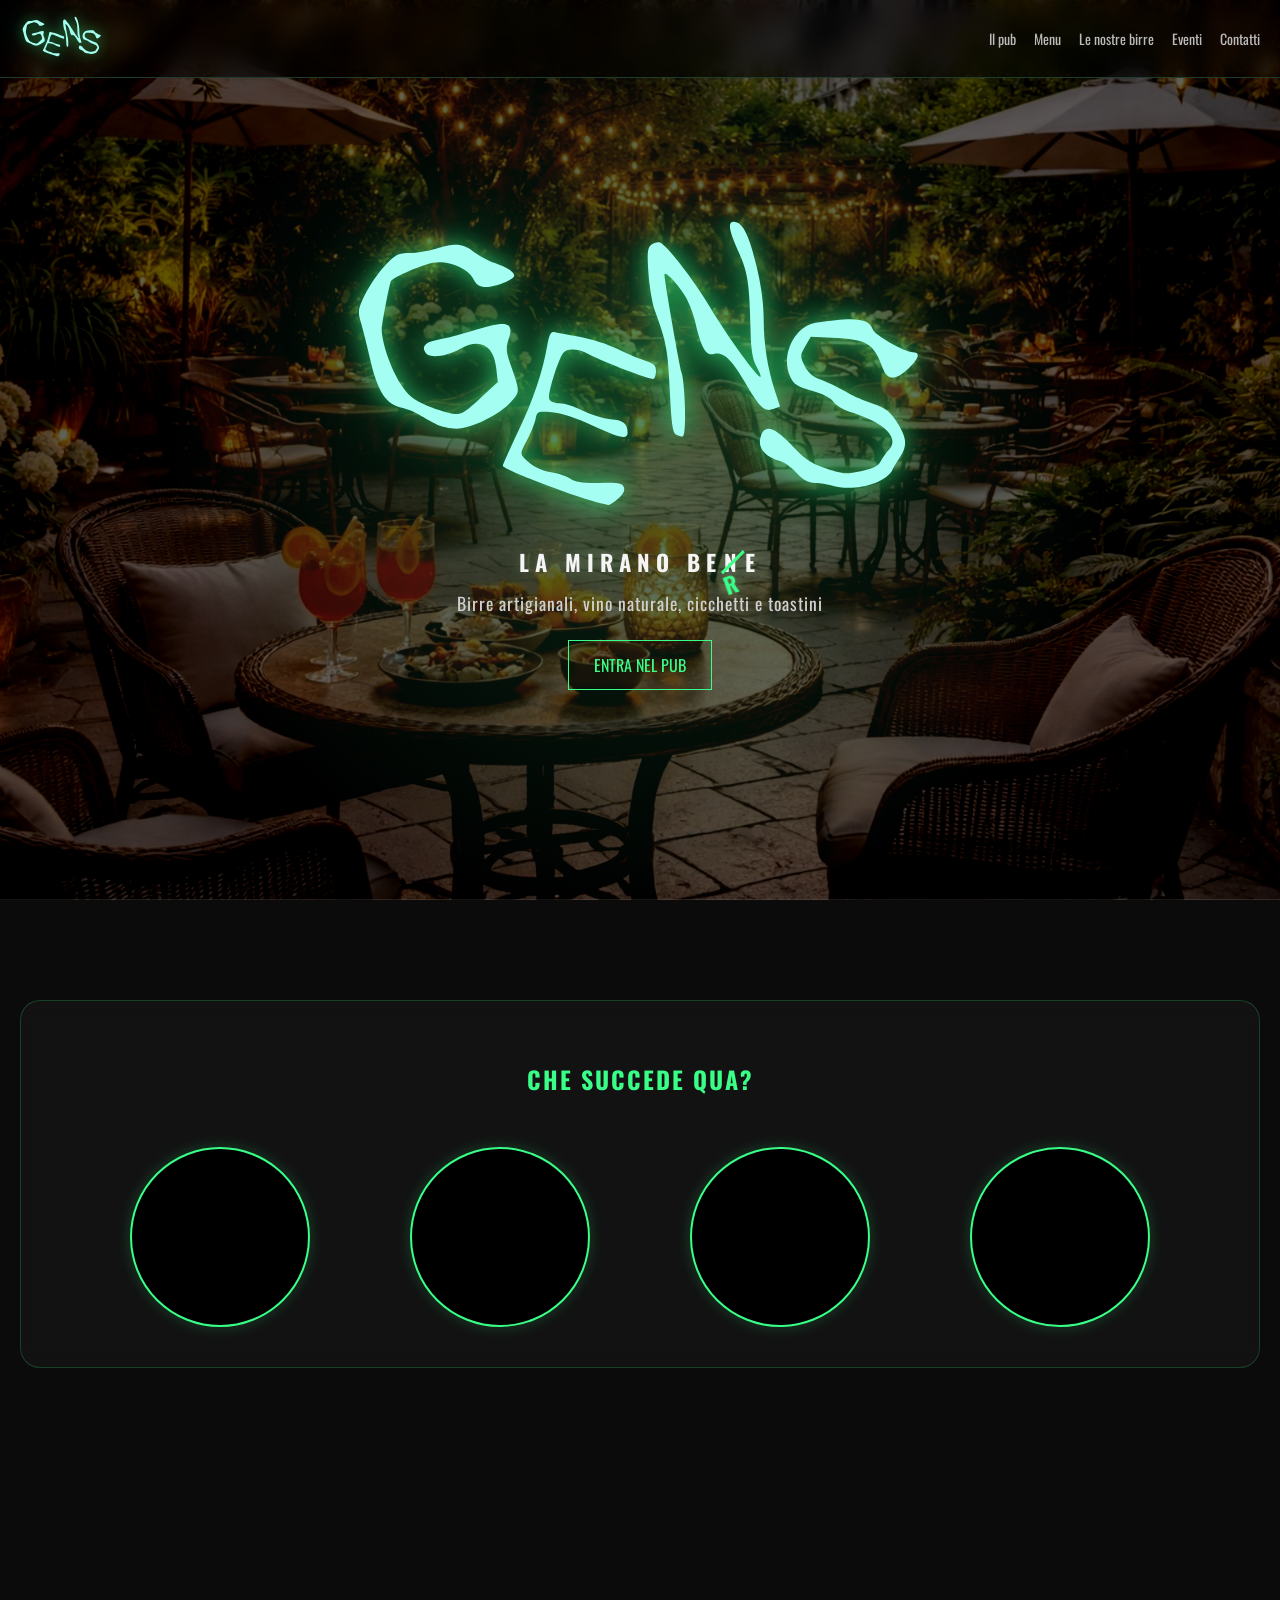
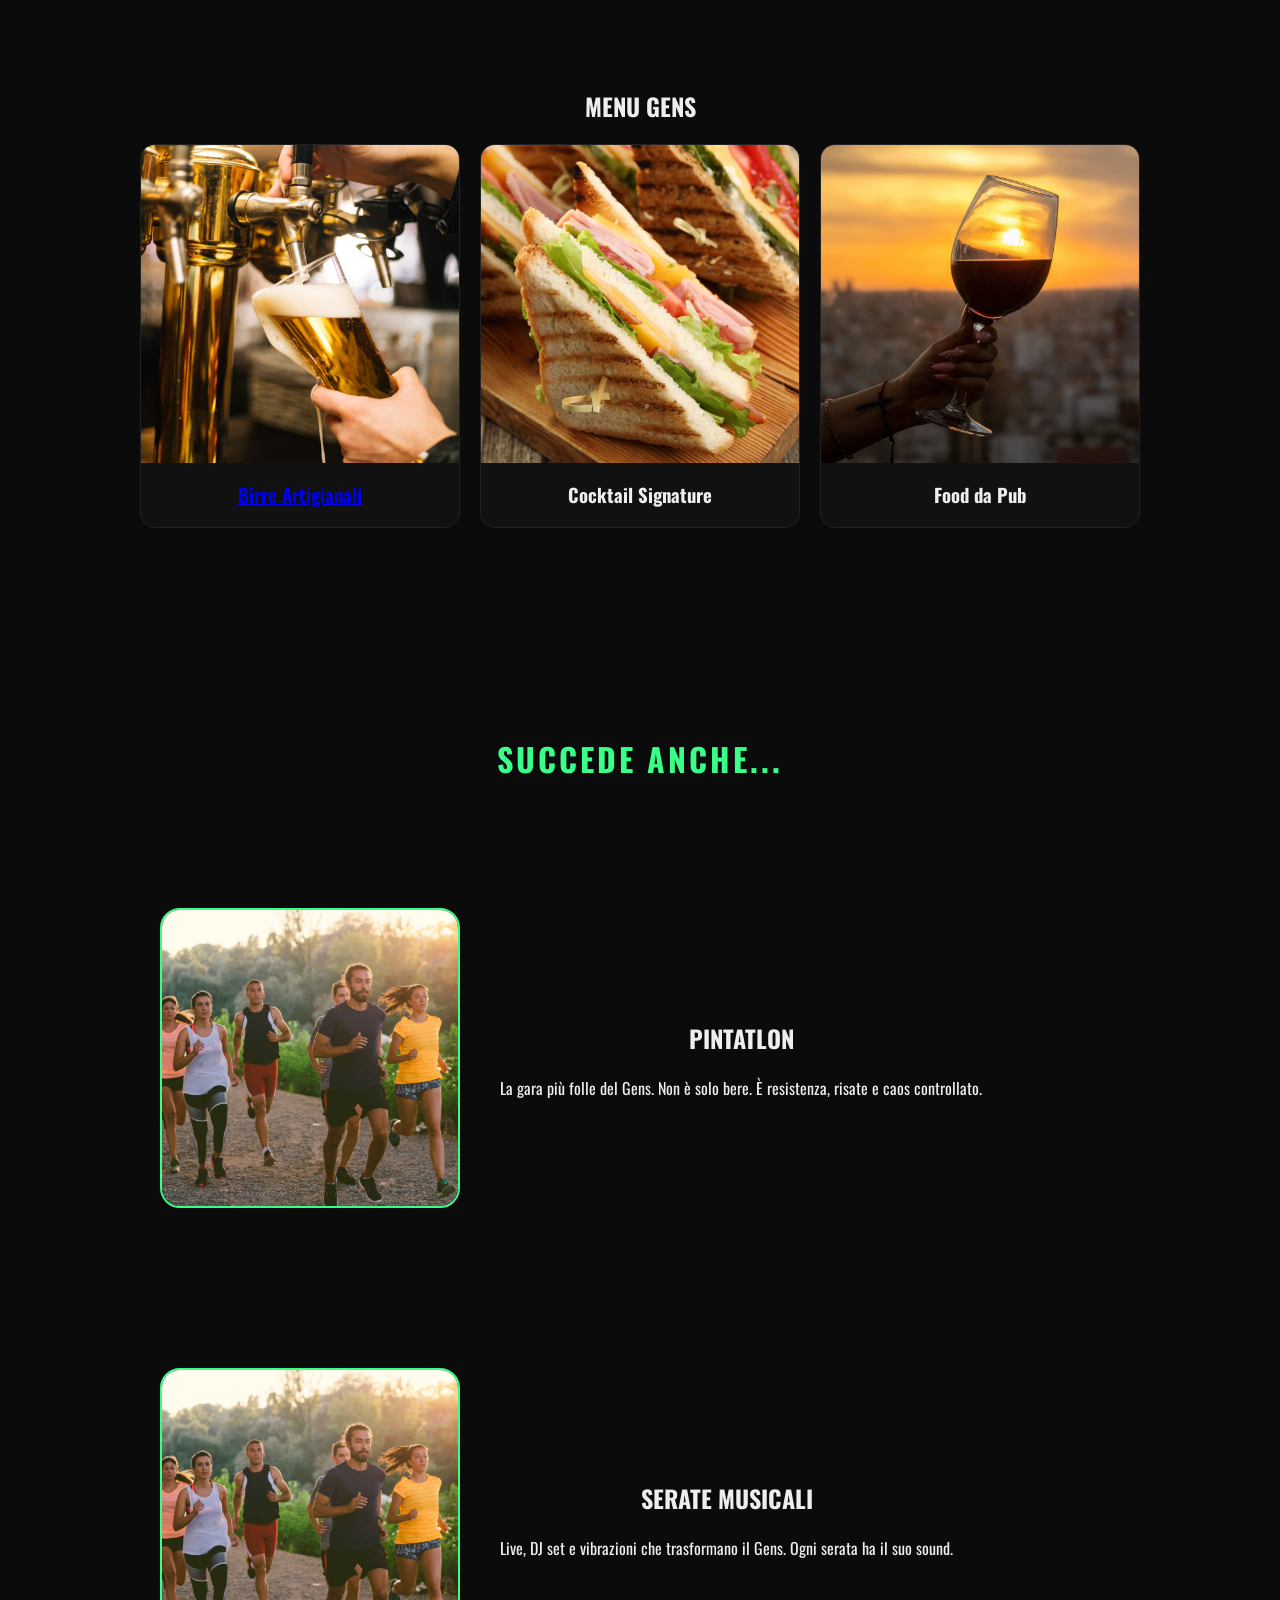
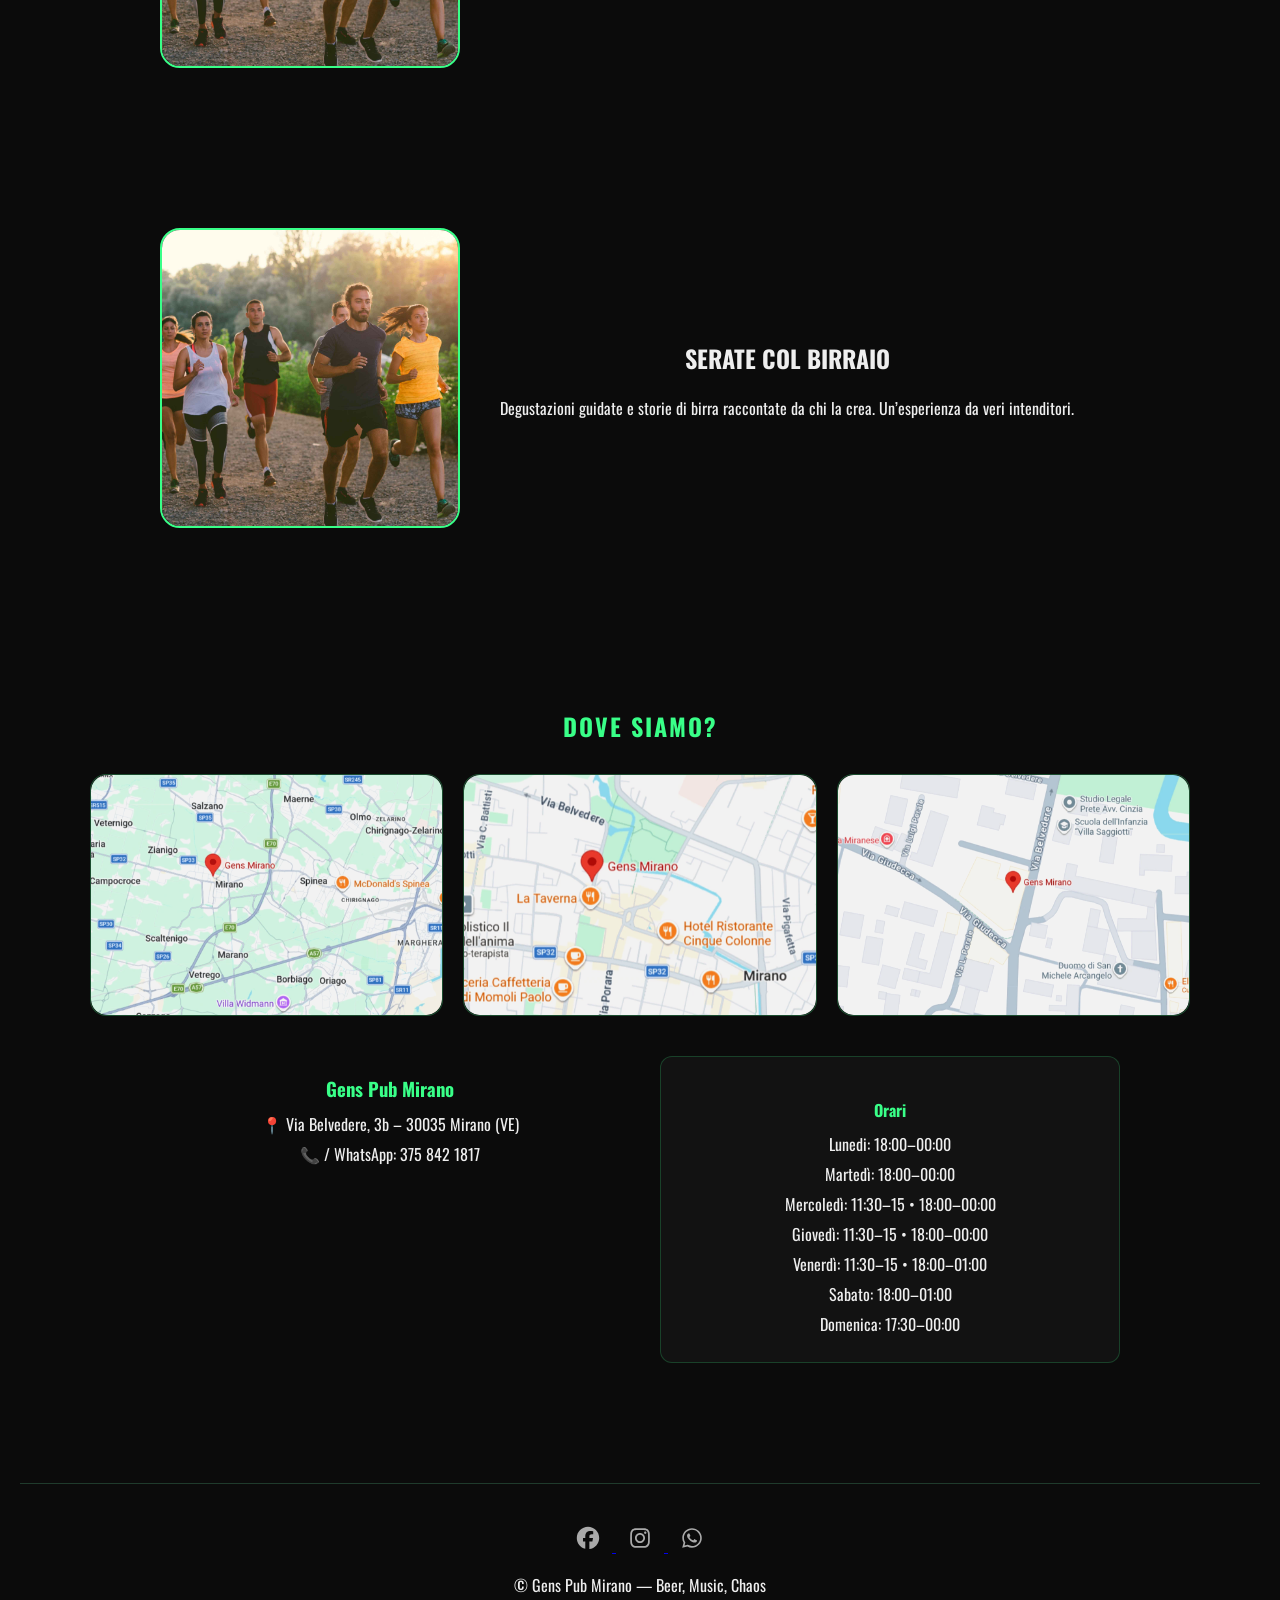
==== commit 0e91ebc2: "Add files via upload" ====
--- a/index.html
+++ b/index.html
@@ -37,7 +37,9 @@
 </div>
 
 <header class="header">
-  <img src="img/gens-bar-mirano.svg" class="logo">
+  <a href="index.html">
+    <img src="img/gens-bar-mirano.svg" class="logo" alt="Gens Pub Mirano">
+  </a>
 
   <nav class="nav" id="navMenu">
 <a href="gens-pub-mirano.html" class="nav-link">Il pub</a>
--- a/genspubmirano.css
+++ b/genspubmirano.css
@@ -984,4 +984,383 @@
     color:#777;
   }
 
-}+}
+
+/* IL PUB */
+.pub-hero{
+  position:relative;
+  height:100vh;
+  overflow:hidden;
+  display:flex;
+  align-items:center;
+  justify-content:center;
+}
+
+.pub-hero-bg{
+  position:absolute;
+  width:100%;
+  height:100%;
+  object-fit:cover;
+}
+
+.hero-overlay{
+  position:absolute;
+  inset:0;
+  background:rgba(0,0,0,.55);
+}
+
+.pub-hero-content{
+  position:relative;
+  z-index:2;
+  text-align:center;
+  max-width:900px;
+  padding:2rem;
+}
+
+.pub-hero h1{
+  font-size:clamp(3rem,8vw,7rem);
+  line-height:.9;
+  text-transform:uppercase;
+}
+
+.pub-hero h1 span{
+  color:#d6ff3f;
+}
+
+.manifesto{
+  padding:8rem 2rem;
+}
+
+.manifesto-grid{
+  display:grid;
+  grid-template-columns:repeat(auto-fit,minmax(220px,1fr));
+  gap:2rem;
+  margin-top:3rem;
+}
+
+.manifesto-item{
+  text-align:center;
+}
+
+.manifesto-item span{
+  font-size:3rem;
+}
+
+.pub-story{
+  display:grid;
+  grid-template-columns:1fr 1fr;
+  gap:4rem;
+  padding:8rem 2rem;
+  align-items:center;
+}
+
+.pub-story img{
+  width:100%;
+  border-radius:24px;
+}
+
+.gallery-grid{
+  display:grid;
+  grid-template-columns:repeat(2,1fr);
+  gap:1rem;
+  padding:2rem;
+}
+
+.gallery-item img{
+  width:100%;
+  height:100%;
+  object-fit:cover;
+  border-radius:20px;
+}
+
+.experience{
+  padding:8rem 2rem;
+  display:flex;
+  justify-content:center;
+}
+
+.experience-card{
+  max-width:700px;
+  width:100%;
+}
+
+.experience ul{
+  margin-top:2rem;
+}
+
+.experience li{
+  margin-bottom:1rem;
+  font-size:1.1rem;
+}
+
+.pub-cta{
+  padding:10rem 2rem;
+  text-align:center;
+}
+
+@media(max-width:900px){
+
+  .pub-story{
+    grid-template-columns:1fr;
+  }
+
+  .gallery-grid{
+    grid-template-columns:1fr;
+  }
+
+}
+
+/* =========================
+   CONTATTI HERO (ISOLATO)
+========================= */
+
+.contact-hero{
+  position:relative;
+  height:70vh;
+  display:flex;
+  align-items:center;
+  justify-content:center;
+  text-align:center;
+  overflow:hidden;
+}
+
+.contact-bg{
+  position:absolute;
+  inset:0;
+  width:100%;
+  height:100%;
+  object-fit:cover;
+  filter:brightness(0.6);
+}
+
+.contact-overlay{
+  position:absolute;
+  inset:0;
+  background:rgba(0,0,0,0.6);
+}
+
+.contact-hero-content{
+  position:relative;
+  z-index:2;
+  max-width:700px;
+  padding:20px;
+}
+
+.contact-hero h1{
+  font-size:clamp(2.5rem,6vw,5rem);
+  color:#39ff88;
+  line-height:1;
+}
+
+/* =========================
+   CONTATTI SECTION
+========================= */
+
+.contact-info{
+  padding:80px 20px;
+}
+
+.contact-card{
+  max-width:1100px;
+  margin:auto;
+}
+
+.contact-grid{
+  display:grid;
+  grid-template-columns:1fr 1fr;
+  gap:40px;
+  align-items:start;
+}
+
+.contact-left h2,
+.contact-right h4{
+  color:#39ff88;
+  margin-bottom:10px;
+}
+
+.contact-left p,
+.contact-right p{
+  margin:6px 0;
+}
+
+.contact-buttons{
+  display:flex;
+  gap:15px;
+  flex-wrap:wrap;
+  margin-top:20px;
+}
+
+.ghost-btn{
+  border:1px solid rgba(57,255,136,0.3);
+  padding:12px 18px;
+  border-radius:999px;
+  color:#fff;
+  text-decoration:none;
+  transition:0.3s;
+}
+
+.ghost-btn:hover{
+  border-color:#39ff88;
+  color:#39ff88;
+}
+
+.hour-row{
+  display:flex;
+  justify-content:space-between;
+  padding:10px 0;
+  border-bottom:1px solid rgba(255,255,255,0.08);
+}
+
+/* =========================
+   MAPPE CONTATTI
+========================= */
+
+.map-grid{
+  display:grid;
+  grid-template-columns:repeat(3,1fr);
+  gap:20px;
+}
+
+.map-card img{
+  width:100%;
+  border-radius:16px;
+  display:block;
+}
+
+/* =========================
+   SOCIAL CONTATTI
+========================= */
+
+.social-section{
+  padding:80px 20px;
+  text-align:center;
+}
+
+.social-links{
+  display:flex;
+  justify-content:center;
+  gap:20px;
+  margin-top:20px;
+}
+
+.social-links a{
+  color:#39ff88;
+  text-decoration:none;
+  font-size:1.1rem;
+}
+
+/* =========================
+   MOBILE
+========================= */
+
+@media(max-width:768px){
+
+  .contact-grid{
+    grid-template-columns:1fr;
+  }
+
+  .map-grid{
+    grid-template-columns:1fr;
+  }
+
+}
+
+/* =========================
+   MENU HERO (SAFE OVERRIDE)
+========================= */
+
+.hero{
+  height:100vh;
+  position:relative;
+  display:flex;
+  align-items:center;
+  justify-content:center;
+  text-align:center;
+  overflow:hidden;
+}
+
+/* evita conflitto con altri overlay */
+.hero .overlay{
+  position:absolute;
+  inset:0;
+  background:rgba(0,0,0,0.6);
+}
+
+.hero-img{
+  position:absolute;
+  width:100%;
+  height:100%;
+  object-fit:cover;
+}
+
+.hero-text{
+  position:relative;
+  z-index:2;
+}
+
+.hero-text h1{
+  font-size:4rem;
+  color:#39ff88;
+}
+
+/* =========================
+   MENU GRID
+========================= */
+
+.menu-section{
+  padding:80px 20px;
+}
+
+.grid{
+  display:grid;
+  grid-template-columns:repeat(3,1fr);
+  gap:20px;
+  max-width:1100px;
+  margin:auto;
+}
+
+.card{
+  background:rgba(255,255,255,0.03);
+  border:1px solid rgba(57,255,136,0.2);
+  border-radius:16px;
+  overflow:hidden;
+  text-decoration:none;
+  color:#fff;
+  transition:0.3s;
+}
+
+.card:hover{
+  transform:scale(1.03);
+  border-color:#39ff88;
+}
+
+.card img{
+  width:100%;
+  height:220px;
+  object-fit:cover;
+}
+
+.card h2{
+  color:#39ff88;
+  padding:15px;
+}
+
+.card p{
+  padding:0 15px 20px;
+  color:#bbb;
+}
+
+/* MOBILE */
+@media(max-width:768px){
+
+  .grid{
+    grid-template-columns:1fr;
+  }
+
+  .hero-text h1{
+    font-size:2.5rem;
+  }
+
+}
+
+
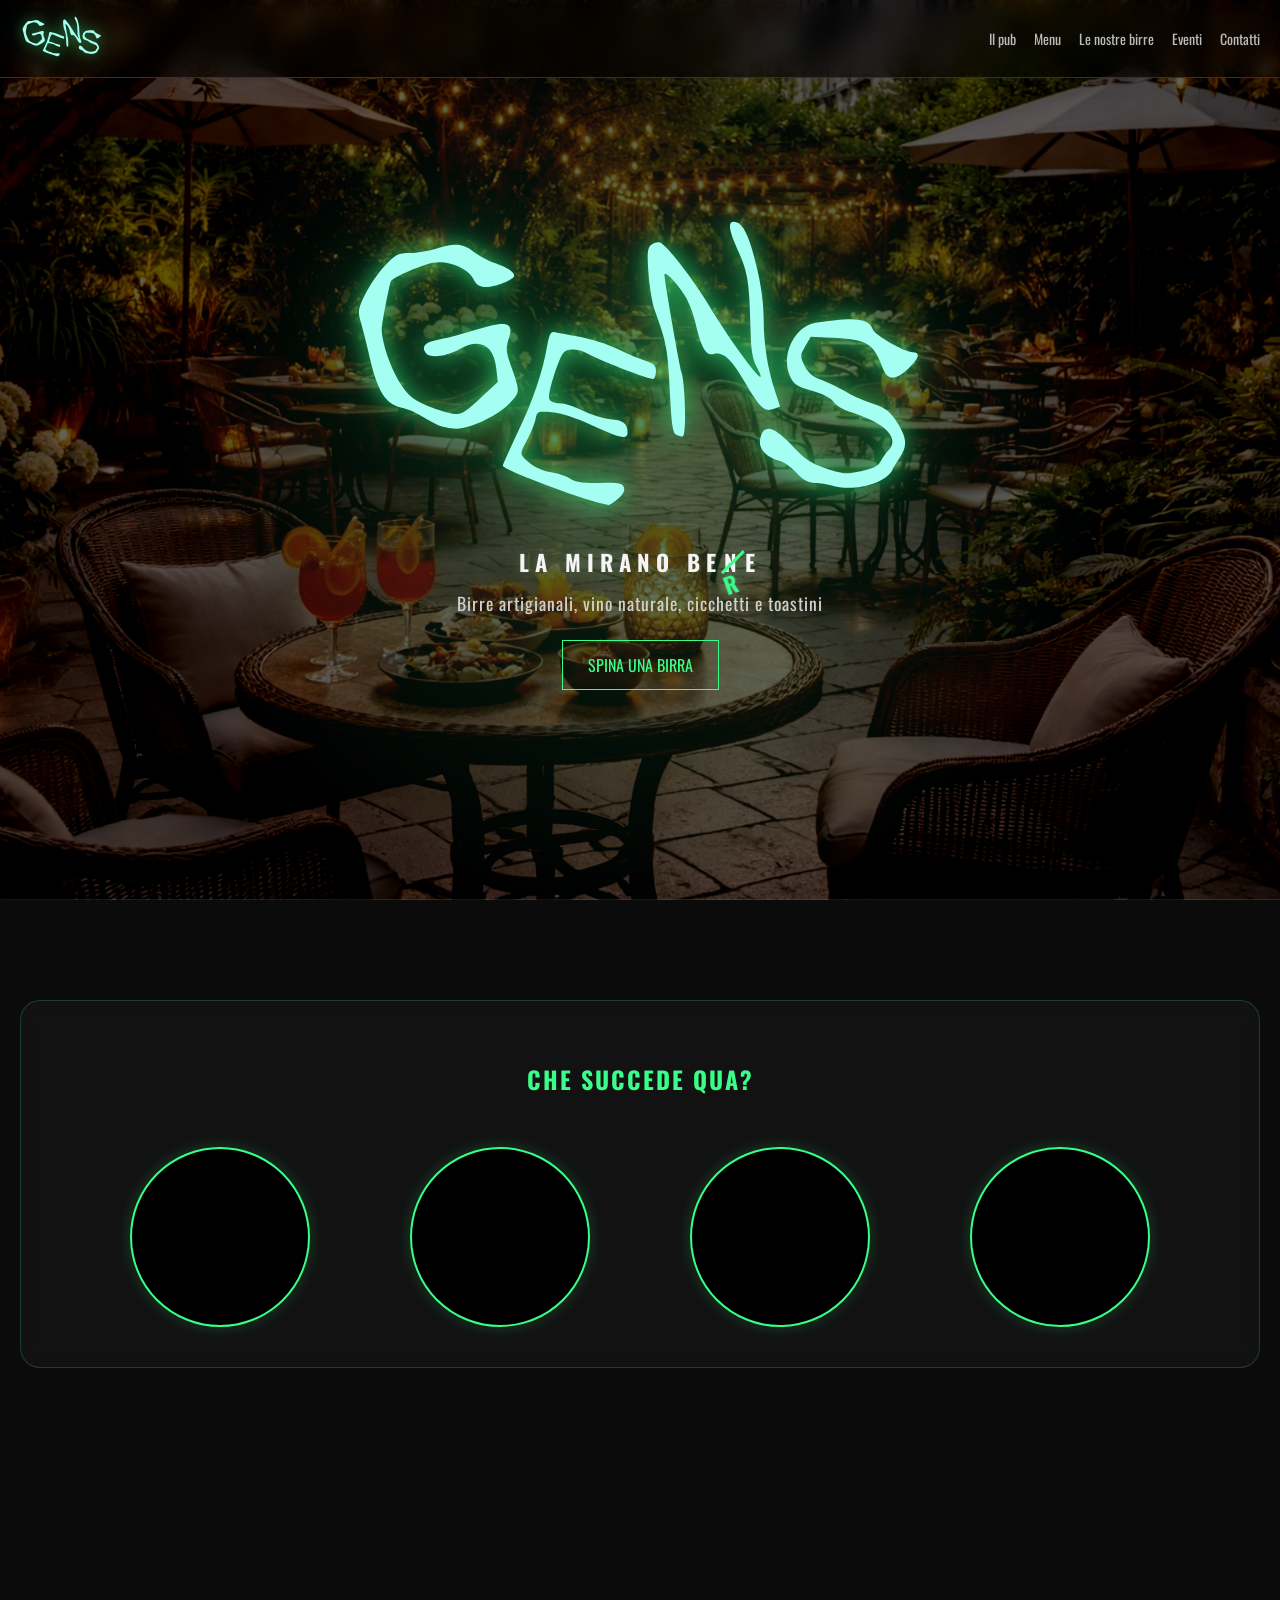
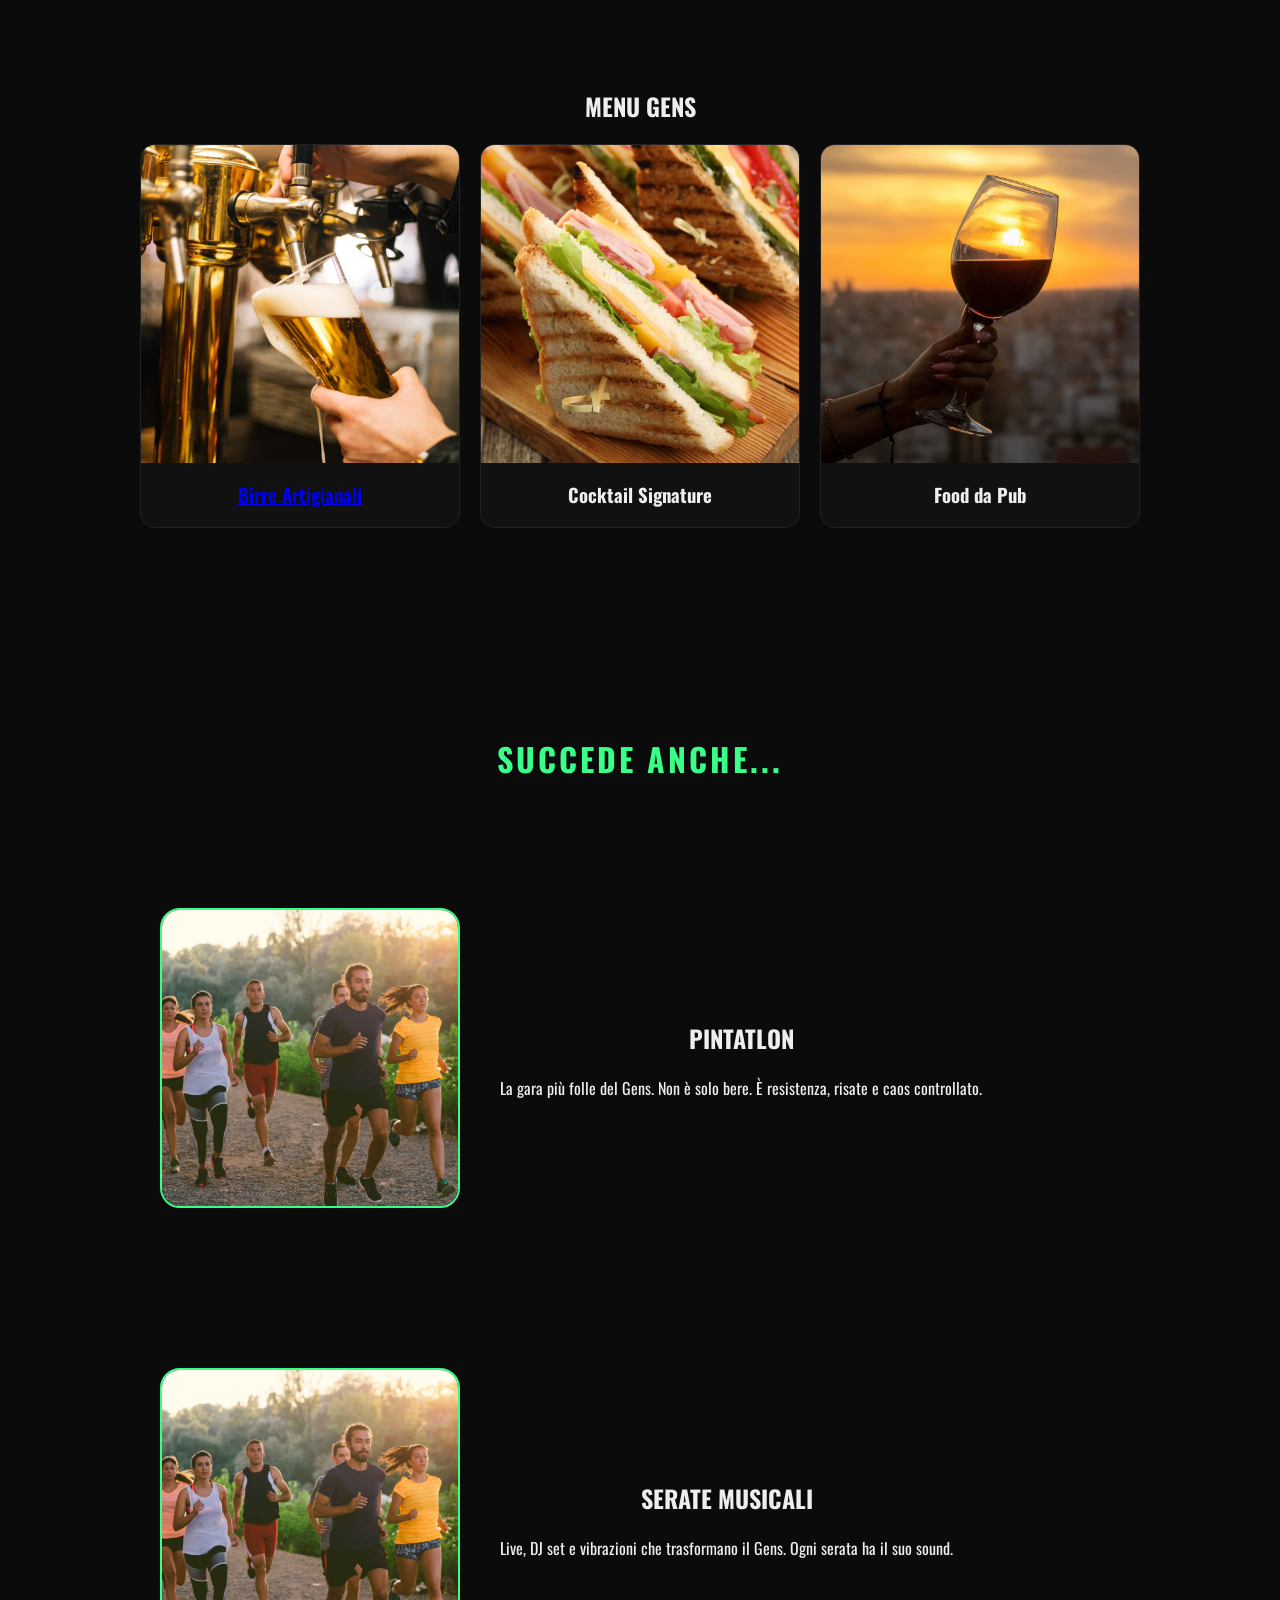
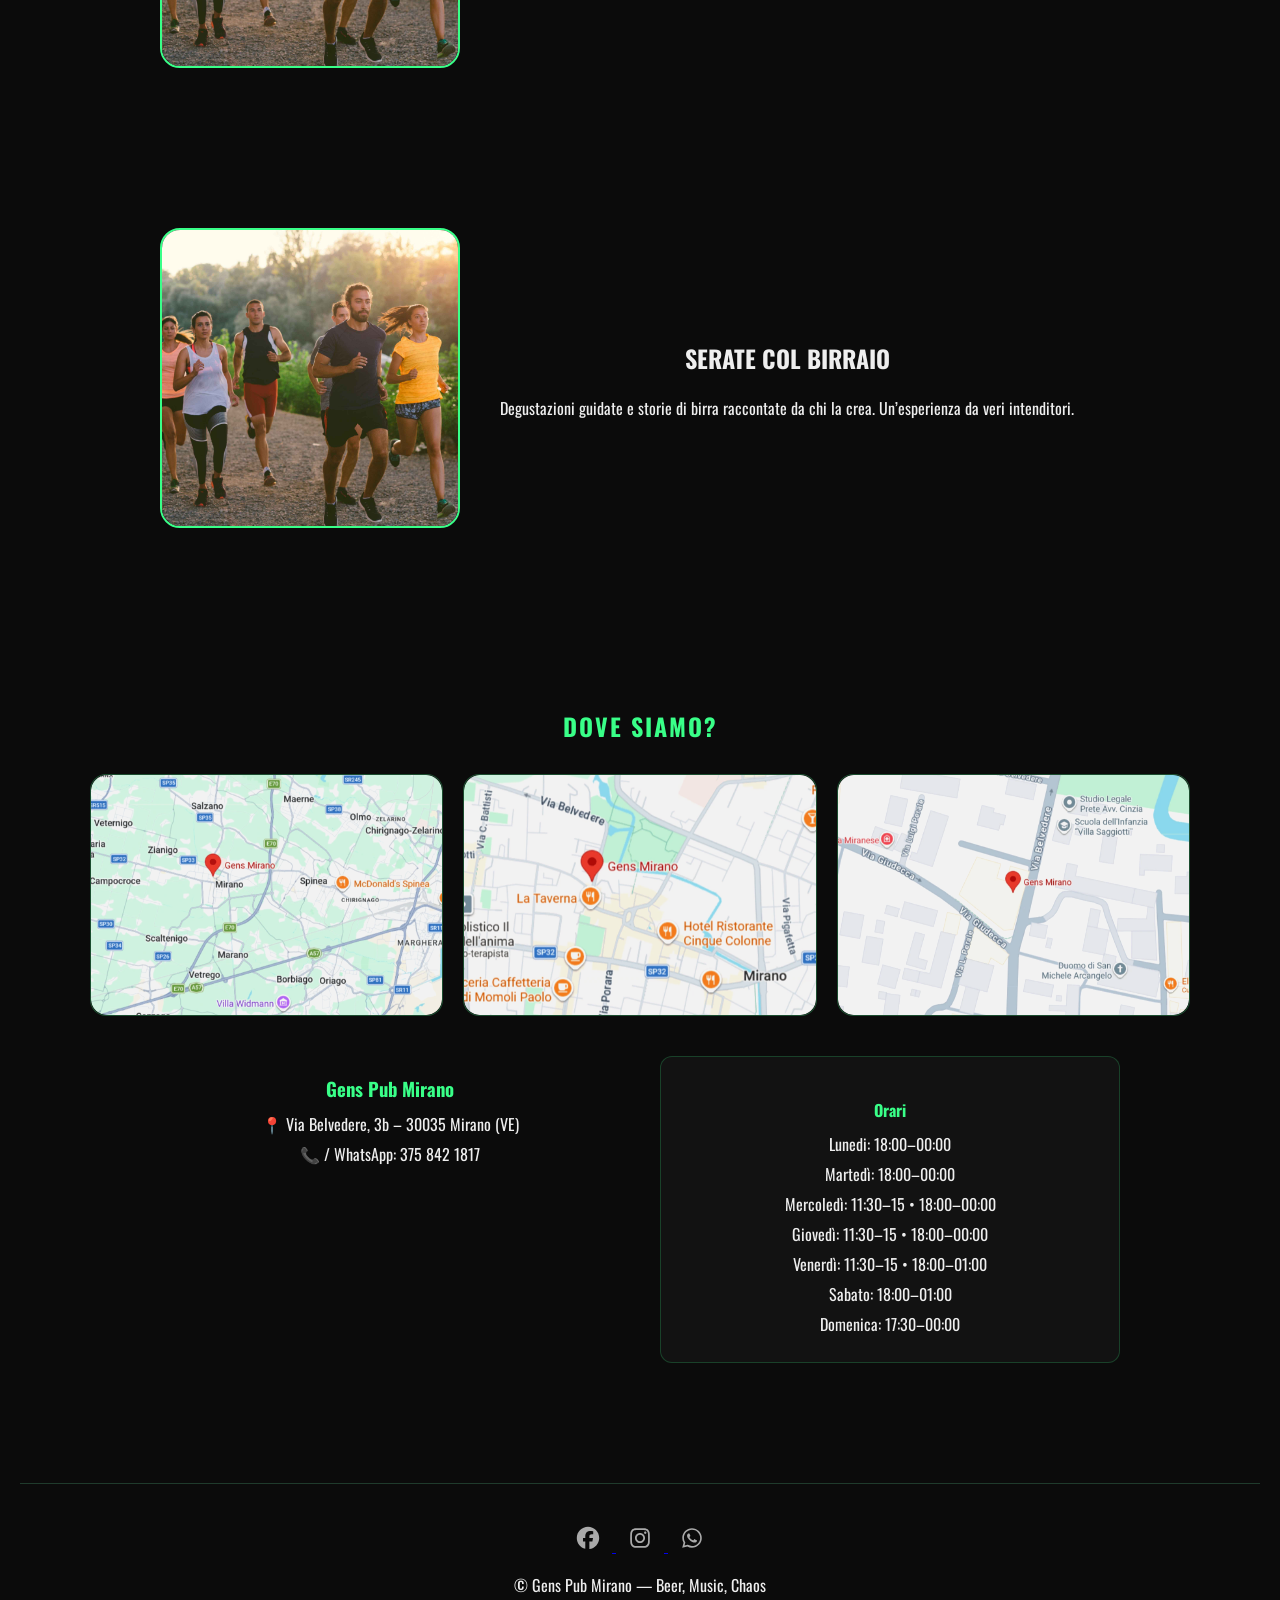
==== commit a391a39b: "Add files via upload" ====
--- a/index.html
+++ b/index.html
@@ -82,9 +82,9 @@
     cicchetti e toastini
   </p>
 
-  <a href="#menu" class="cta">
-    ENTRA NEL PUB
-  </a>
+<a href="birre-alla-spina-mirano.html" class="cta">
+  SPINA UNA BIRRA
+</a>
 
 </div>
 </section>
--- a/genspubmirano.css
+++ b/genspubmirano.css
@@ -1363,4 +1363,73 @@
 
 }
 
-
+/* EVENTI */
+.events-wrapper {
+  display: flex;
+  flex-direction: column;
+  gap: 16px;
+  margin-top: 20px;
+}
+
+.event-card {
+  display: flex;
+  gap: 16px;
+  padding: 16px;
+  border-radius: 12px;
+  background: #111;
+  border: 1px solid rgba(255,255,255,0.08);
+  align-items: center;
+}
+
+.event-date {
+  min-width: 90px;
+  text-align: center;
+  padding: 10px;
+  border-radius: 10px;
+  background: #ffcc00;
+  color: #000;
+  font-weight: bold;
+  display: flex;
+  flex-direction: column;
+}
+
+.event-day {
+  font-size: 14px;
+}
+
+.event-time {
+  font-size: 12px;
+  opacity: 0.8;
+  margin-top: 4px;
+}
+
+.event-content h3 {
+  margin: 0;
+  font-size: 18px;
+}
+
+.event-content p {
+  margin: 5px 0 0;
+  opacity: 0.8;
+  font-size: 14px;
+}
+
+/* FRECCIA */
+.scroll-arrow{
+  margin-top:20px;
+  font-size:2.5rem;
+  color:#39ff88;
+  animation:bounceArrow 1.2s infinite;
+  text-shadow:0 0 10px rgba(57,255,136,0.6);
+}
+
+@keyframes bounceArrow{
+  0%,100%{
+    transform:translateY(0);
+  }
+  50%{
+    transform:translateY(10px);
+  }
+}
+
+
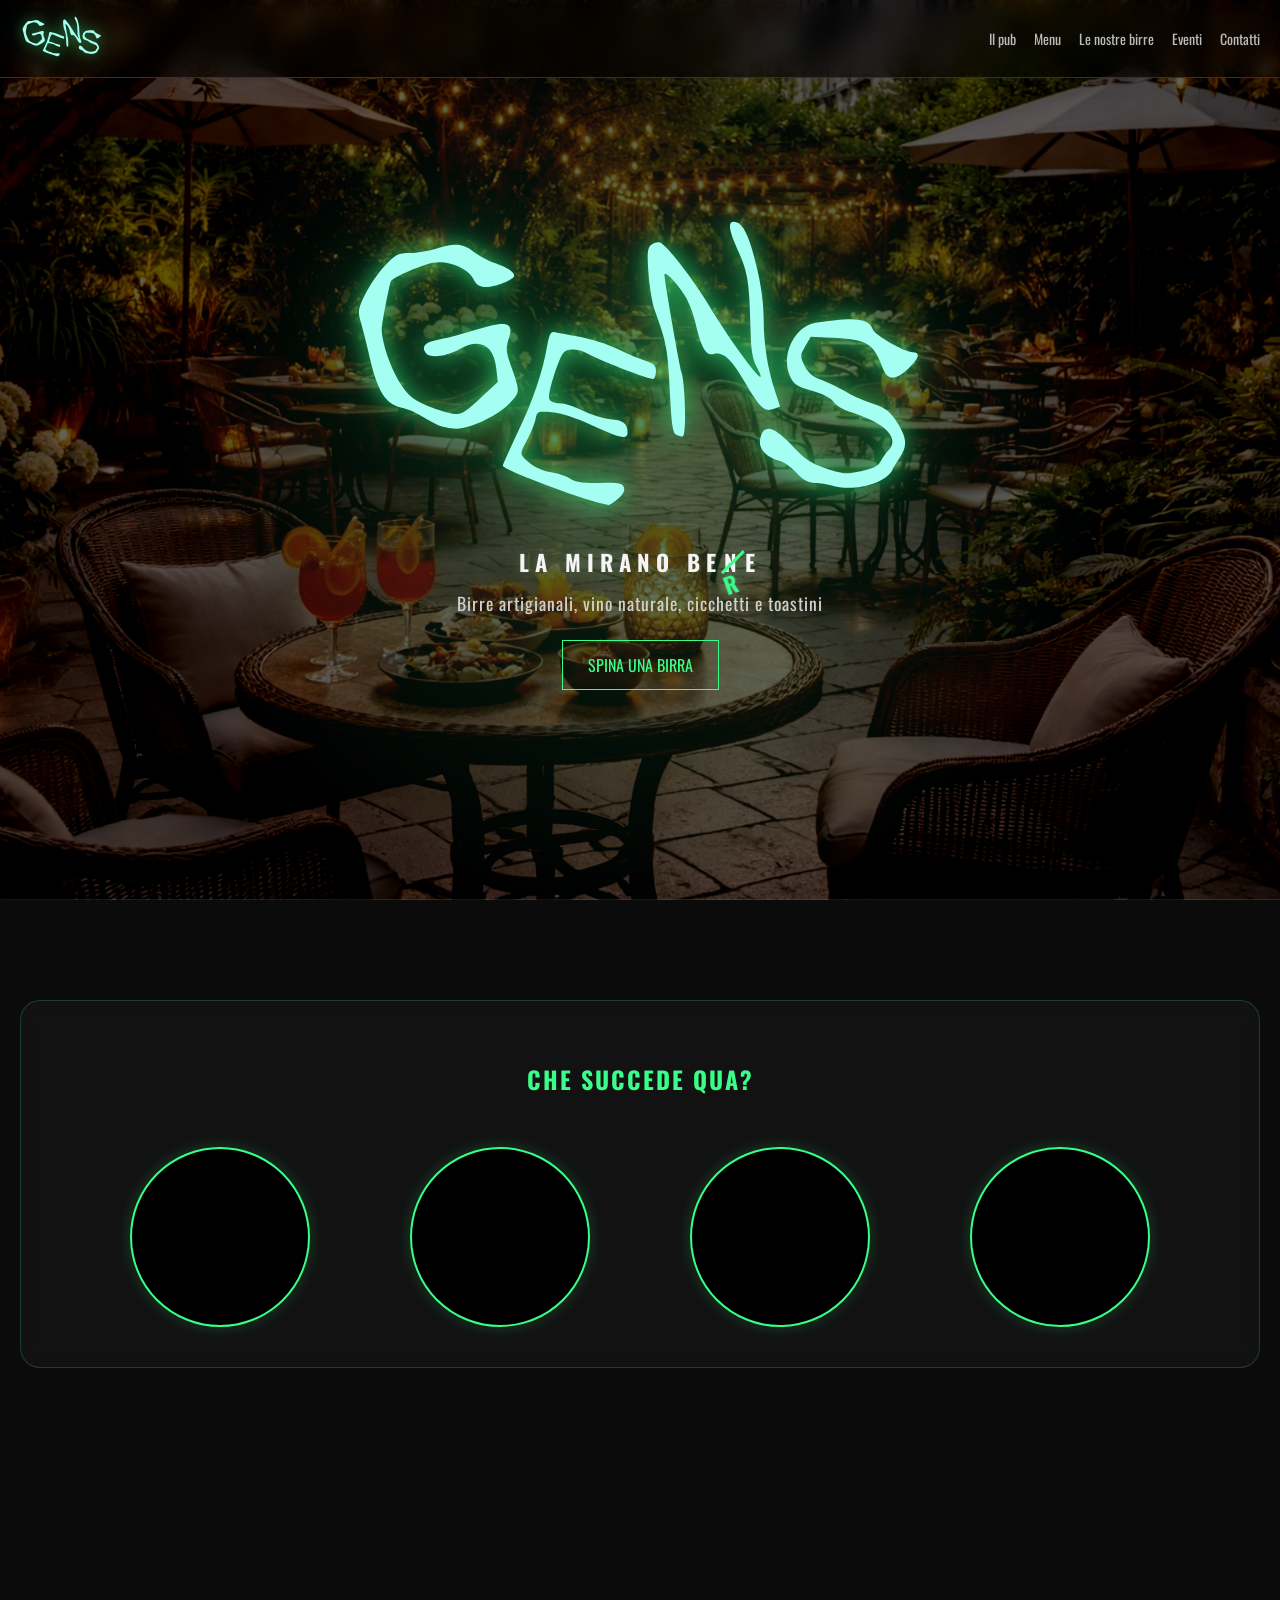
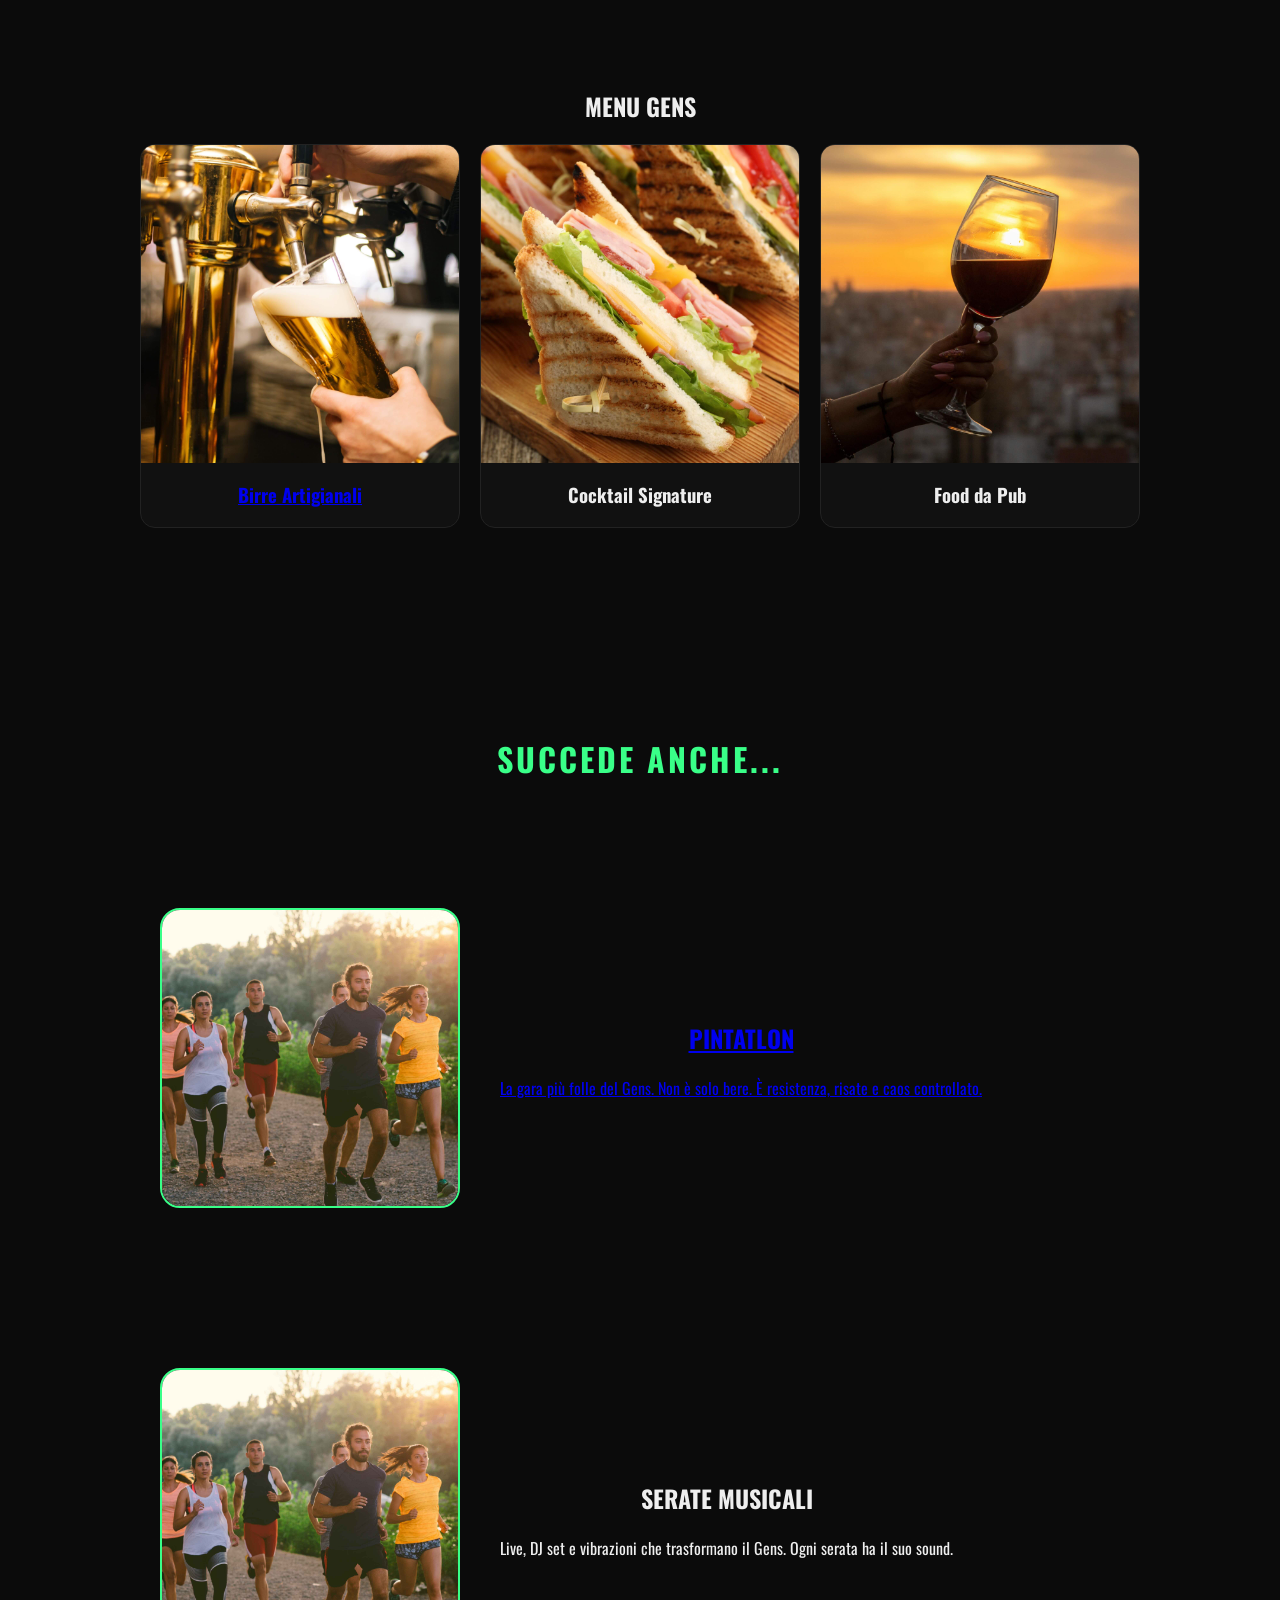
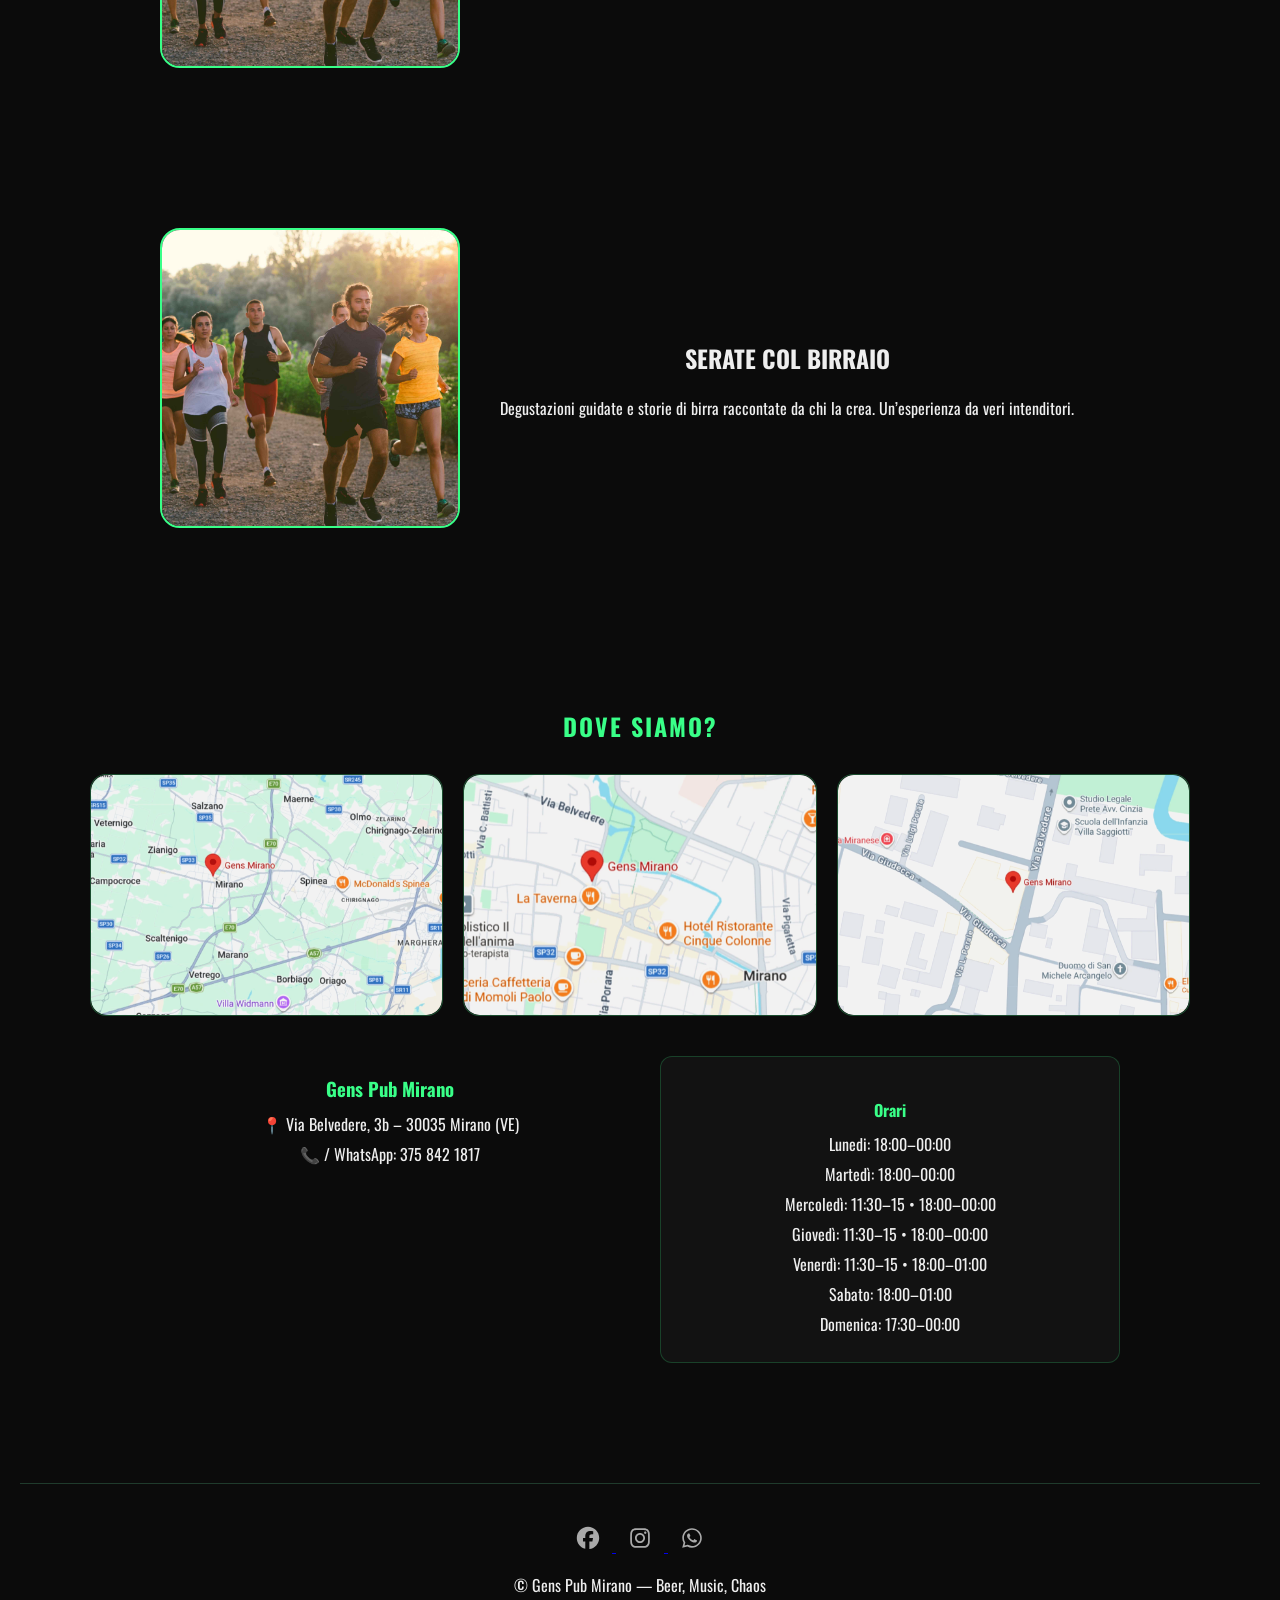
==== commit 5586c0d8: "Add files via upload" ====
--- a/index.html
+++ b/index.html
@@ -148,17 +148,19 @@
 </section>
 
 <!-- PINTATLON -->
-<section class="pinta" id="pinta">
-  <img src="img/pintatlon.jpg" class="pinta-img reveal">
-
-  <div class="pinta-text reveal">
-    <h2>PINTATLON</h2>
-    <p>
-      La gara più folle del Gens.
-      Non è solo bere. È resistenza, risate e caos controllato.
-    </p>
-  </div>
-</section>
+<a href="gens-pub-mirano-pintathlon.html" class="pinta-link">
+  <section class="pinta" id="pinta">
+    <img src="img/pintatlon.jpg" class="pinta-img reveal" alt="Pintathlon">
+
+    <div class="pinta-text reveal">
+      <h2>PINTATLON</h2>
+      <p>
+        La gara più folle del Gens.
+        Non è solo bere. È resistenza, risate e caos controllato.
+      </p>
+    </div>
+  </section>
+</a>
 
 <!-- SERATE MUSICALI -->
 <section class="pinta" id="serate-musicali">
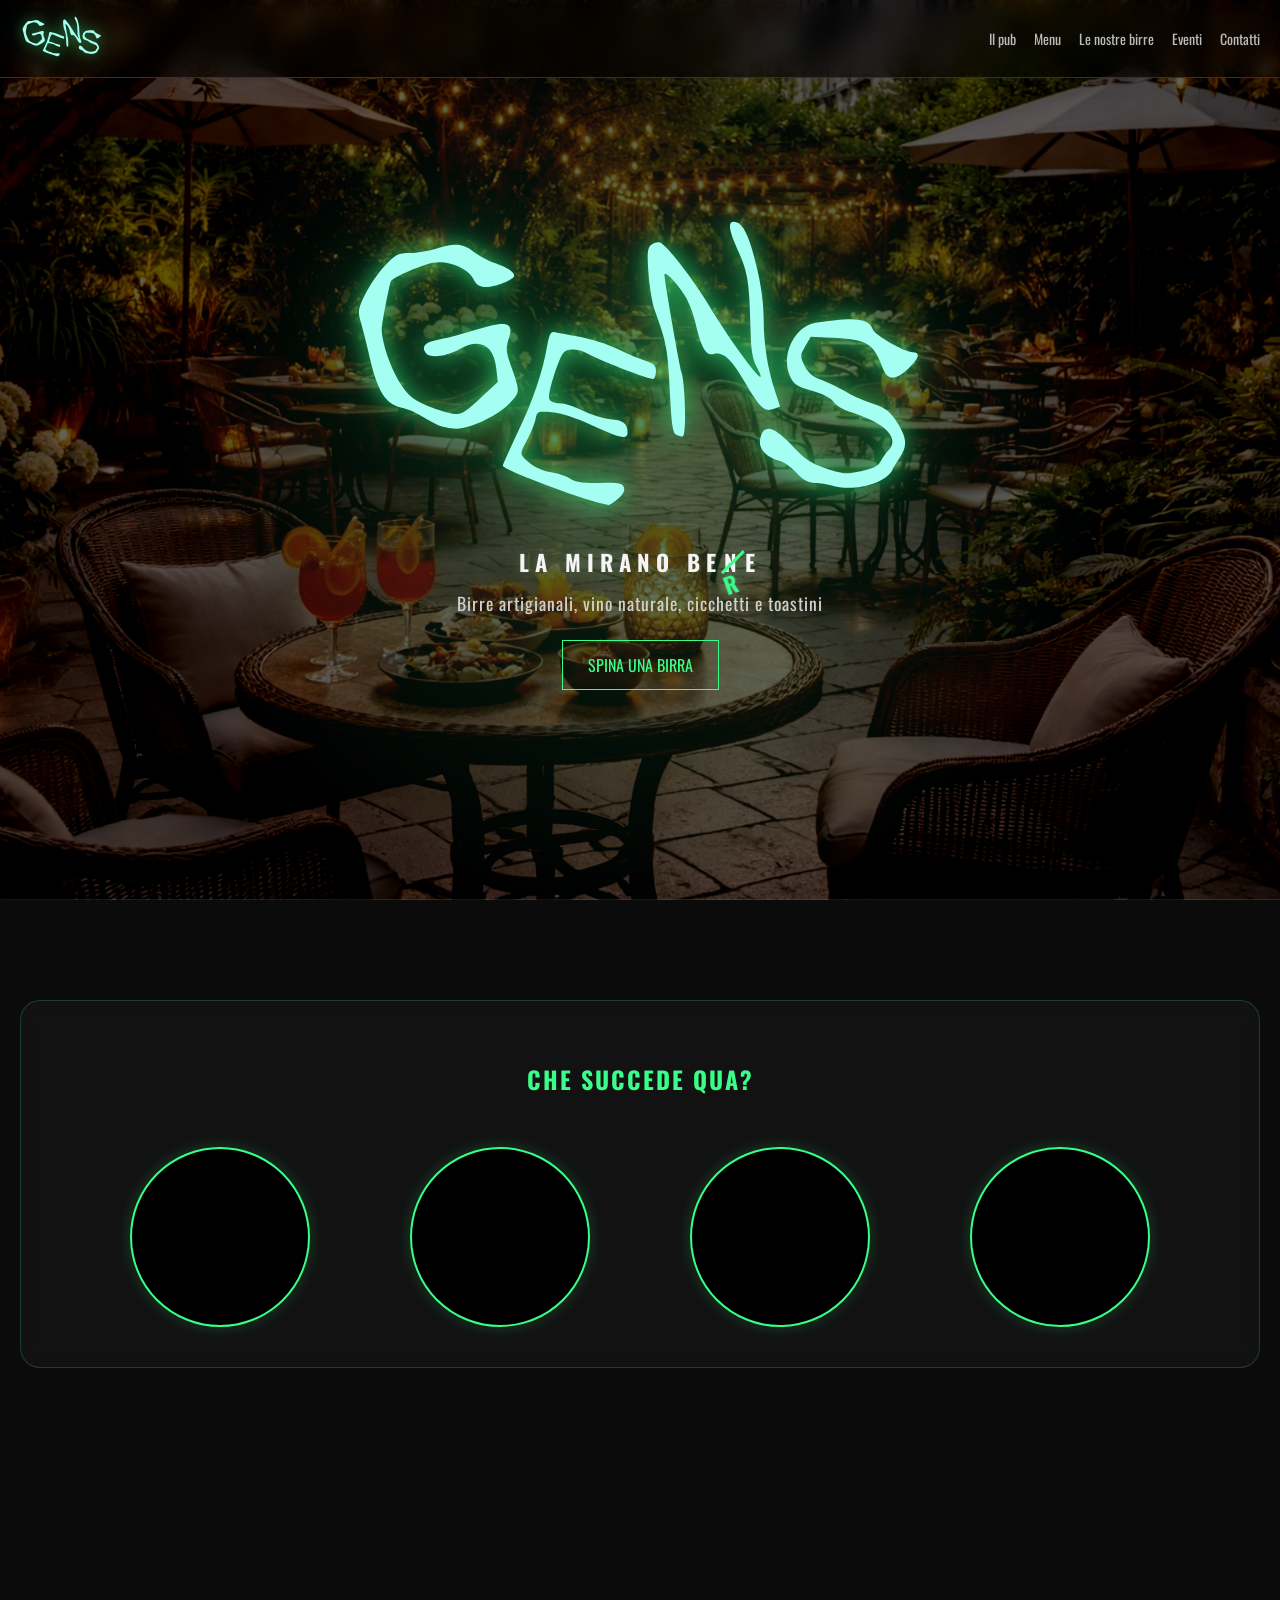
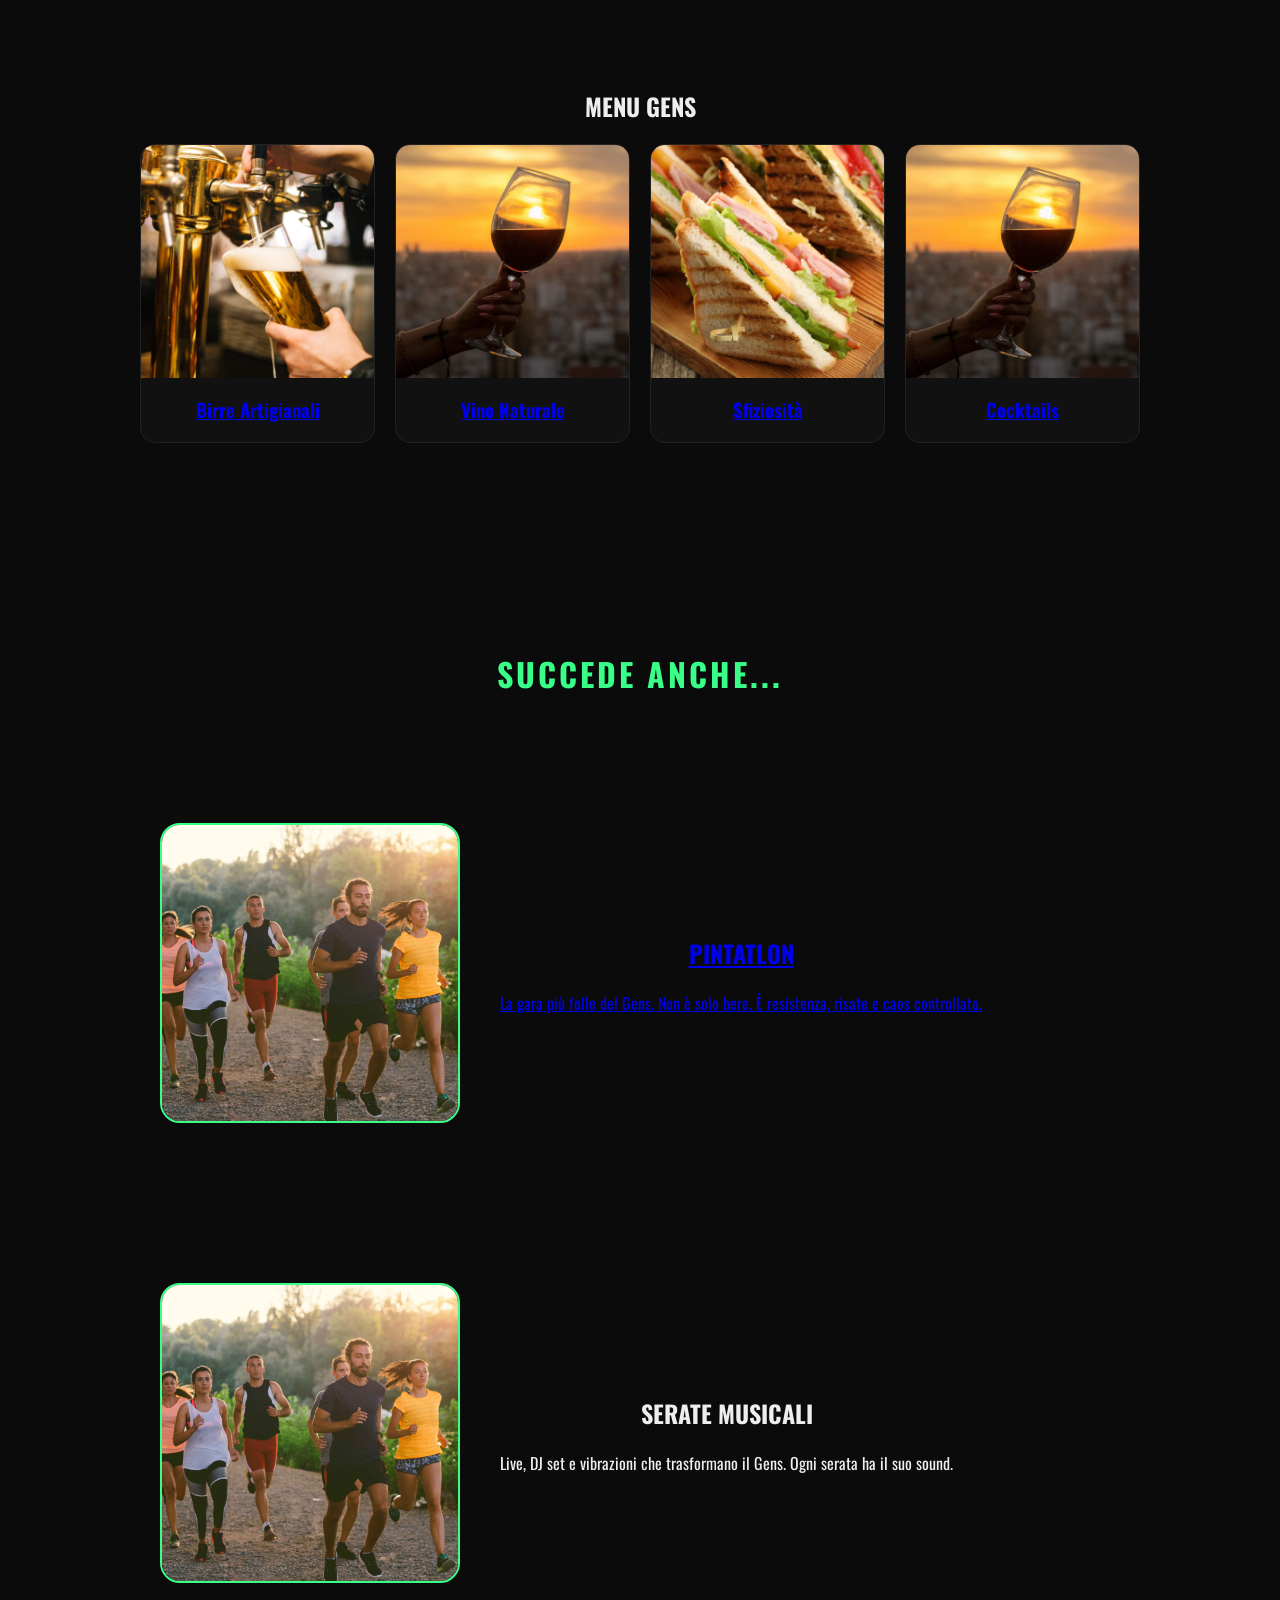
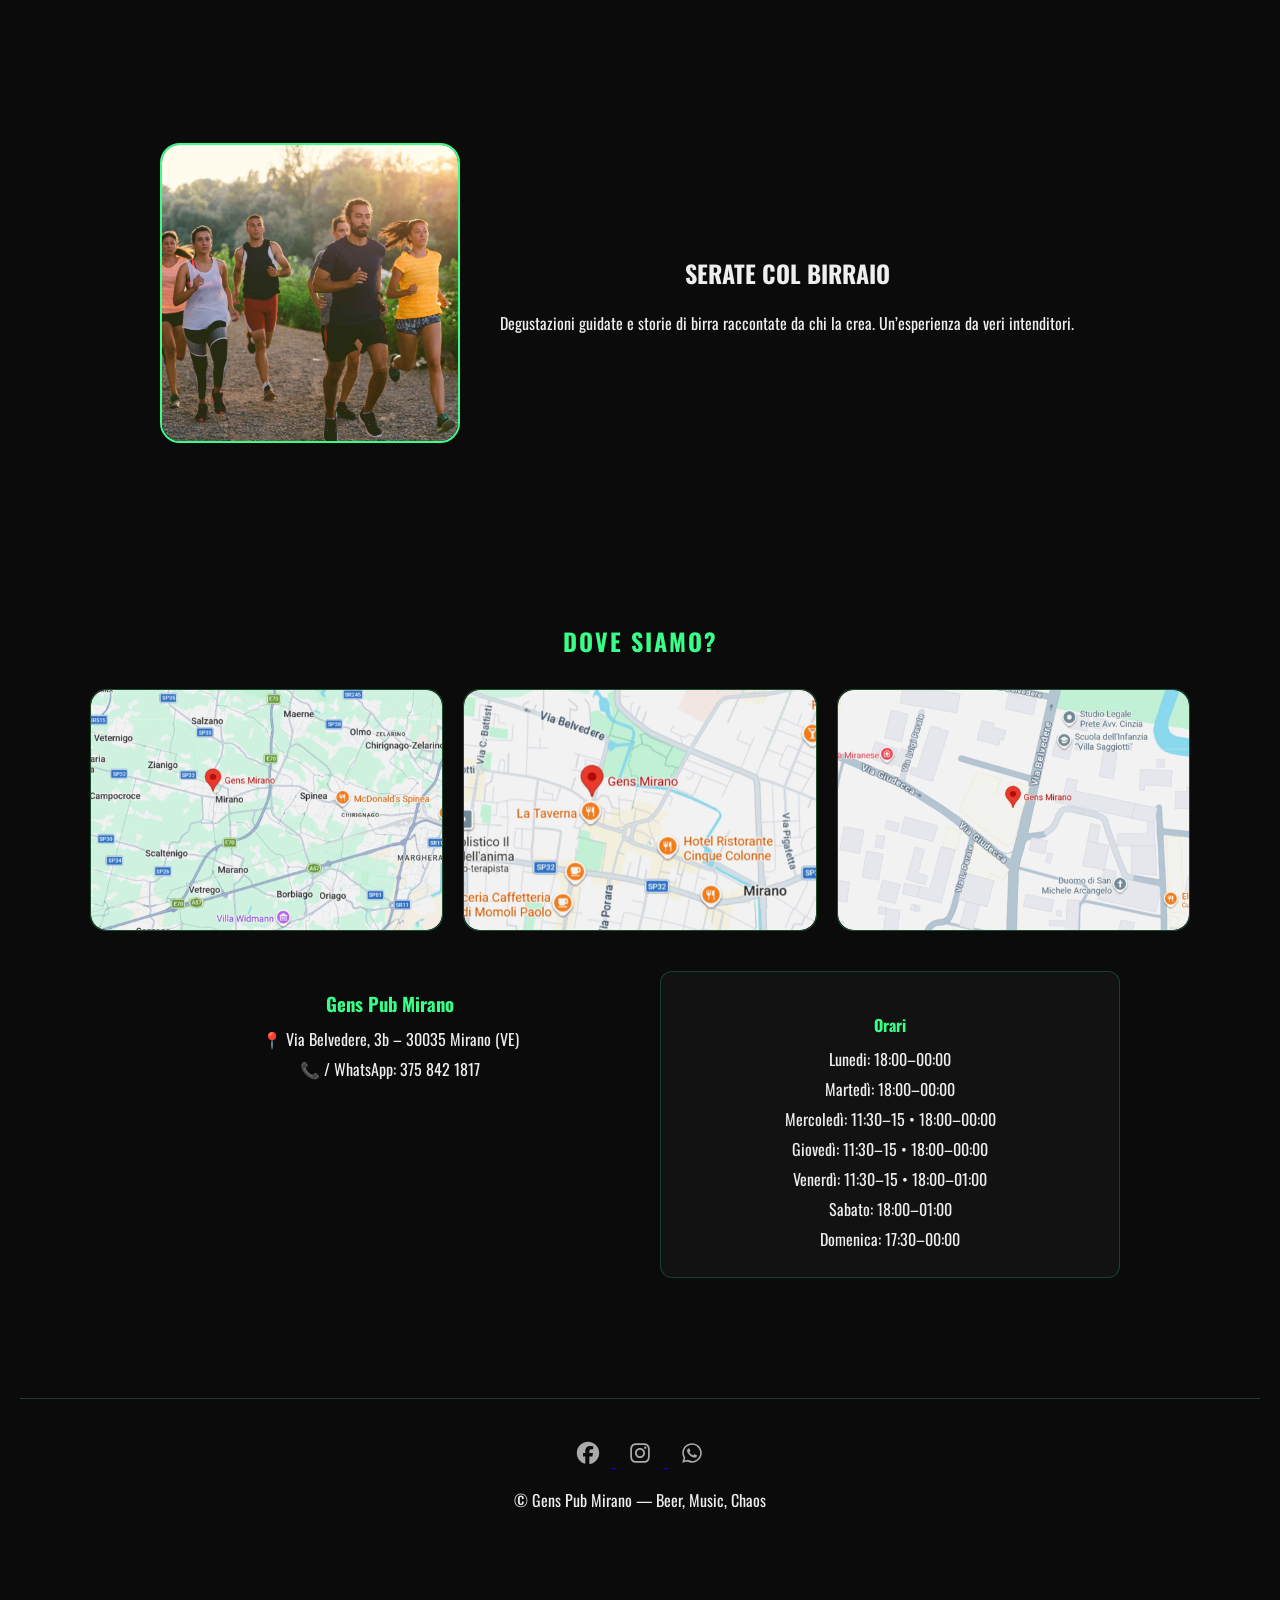
==== commit 42e46655: "Add files via upload" ====
--- a/index.html
+++ b/index.html
@@ -125,20 +125,25 @@
 
   <div class="menu-grid">
 
-    <a href="birre-alla-spina-mirano" class="item reveal">
-      <img src="img/prodotto1.jpg" alt="Birre Artigianali">
-      <h3>Birre Artigianali</h3>
-    </a>
-
-    <div class="item reveal">
-      <img src="img/prodotto2.jpg" alt="Cocktail Signature">
-      <h3>Cocktail Signature</h3>
-    </div>
-
-    <div class="item reveal">
-      <img src="img/prodotto3.jpg" alt="Food da Pub">
-      <h3>Food da Pub</h3>
-    </div>
+<a href="birre-alla-spina-mirano" class="item reveal">
+  <img src="img/prodotto1.jpg" alt="Birre Artigianali">
+  <h3>Birre Artigianali</h3>
+</a>
+
+<a href="gens-pub-mirano-vino.html" class="item reveal">
+  <img src="img/prodotto3.jpg" alt="Vino Naturale">
+  <h3>Vino Naturale</h3>
+</a>
+
+<a href="gens-pub-mirano-menu-food.html" class="item reveal">
+  <img src="img/prodotto2.jpg" alt="Sfiziosità">
+  <h3>Sfiziosità</h3>
+</a>
+
+<a href="gens-pub-mirano-cocktails.html" class="item reveal">
+  <img src="img/prodotto3.jpg" alt="Cocktails">
+  <h3>Cocktails</h3>
+</a>
 
   </div>
 </section>
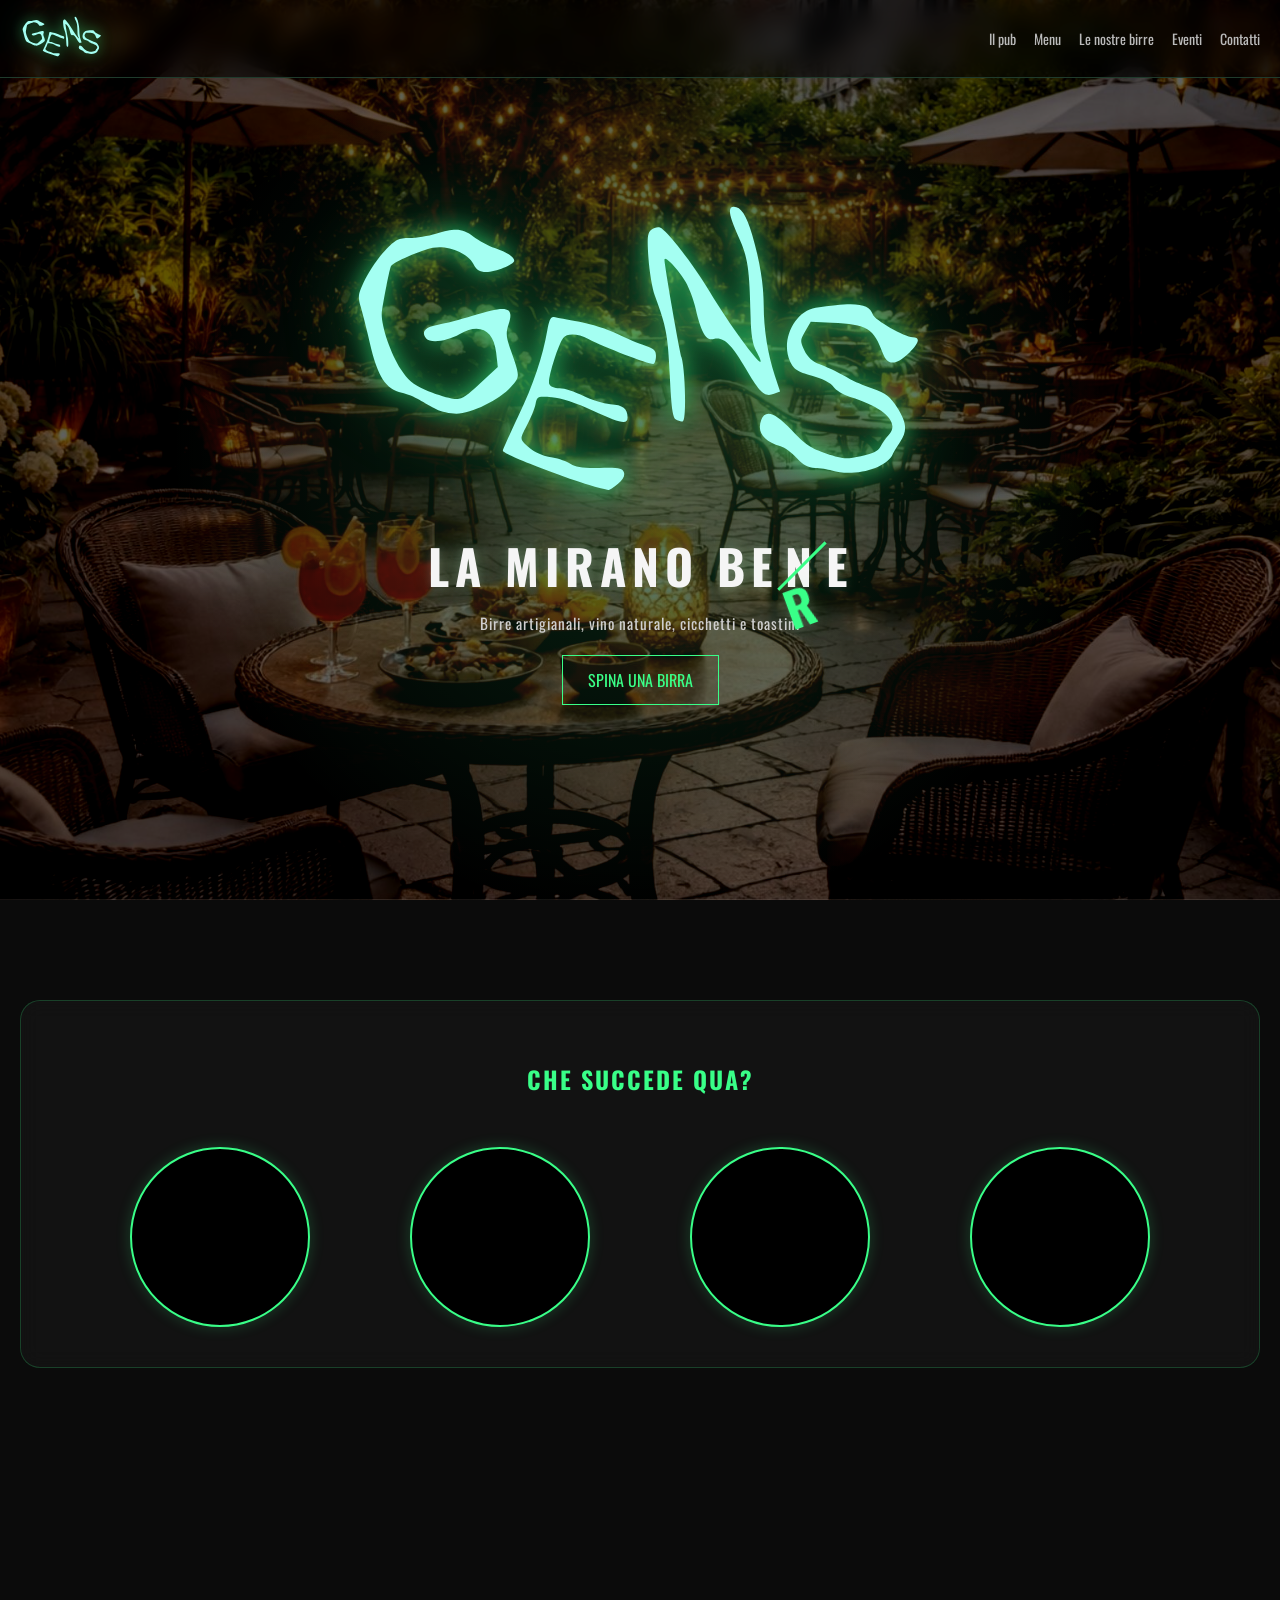
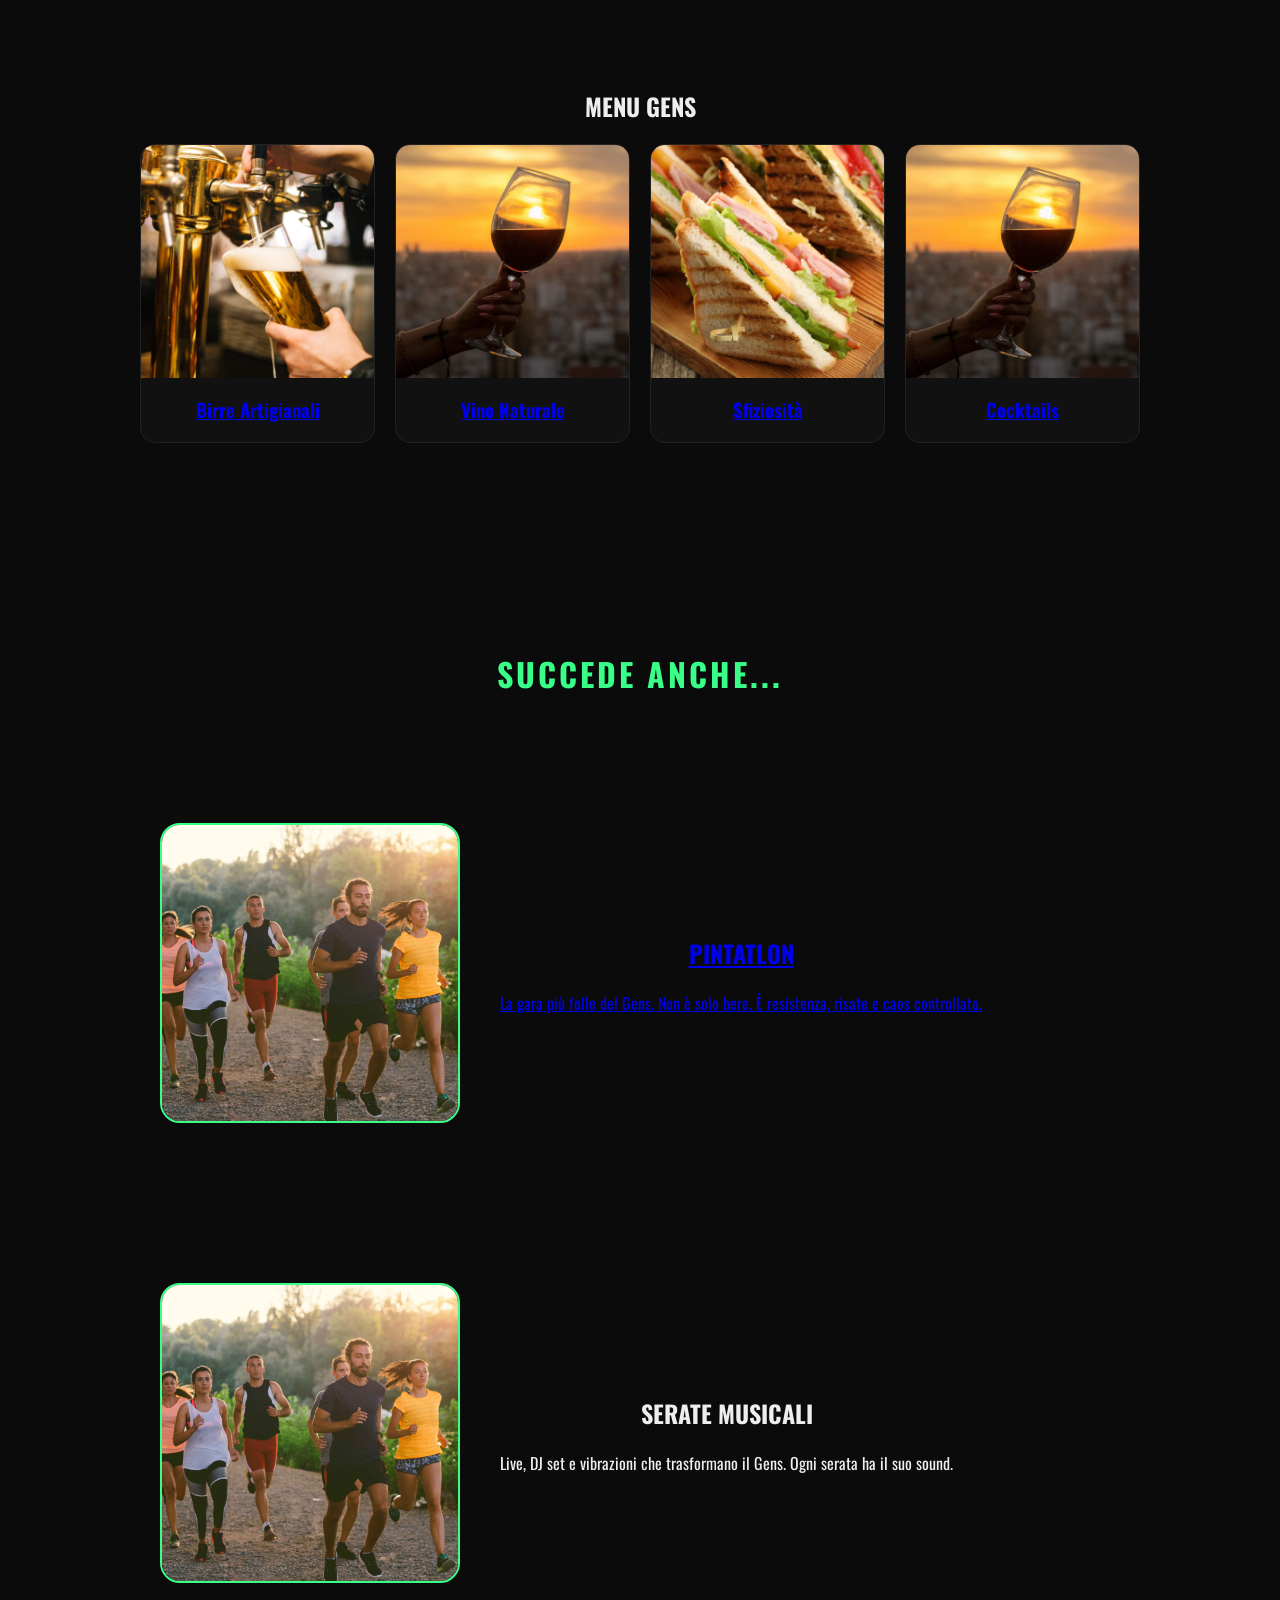
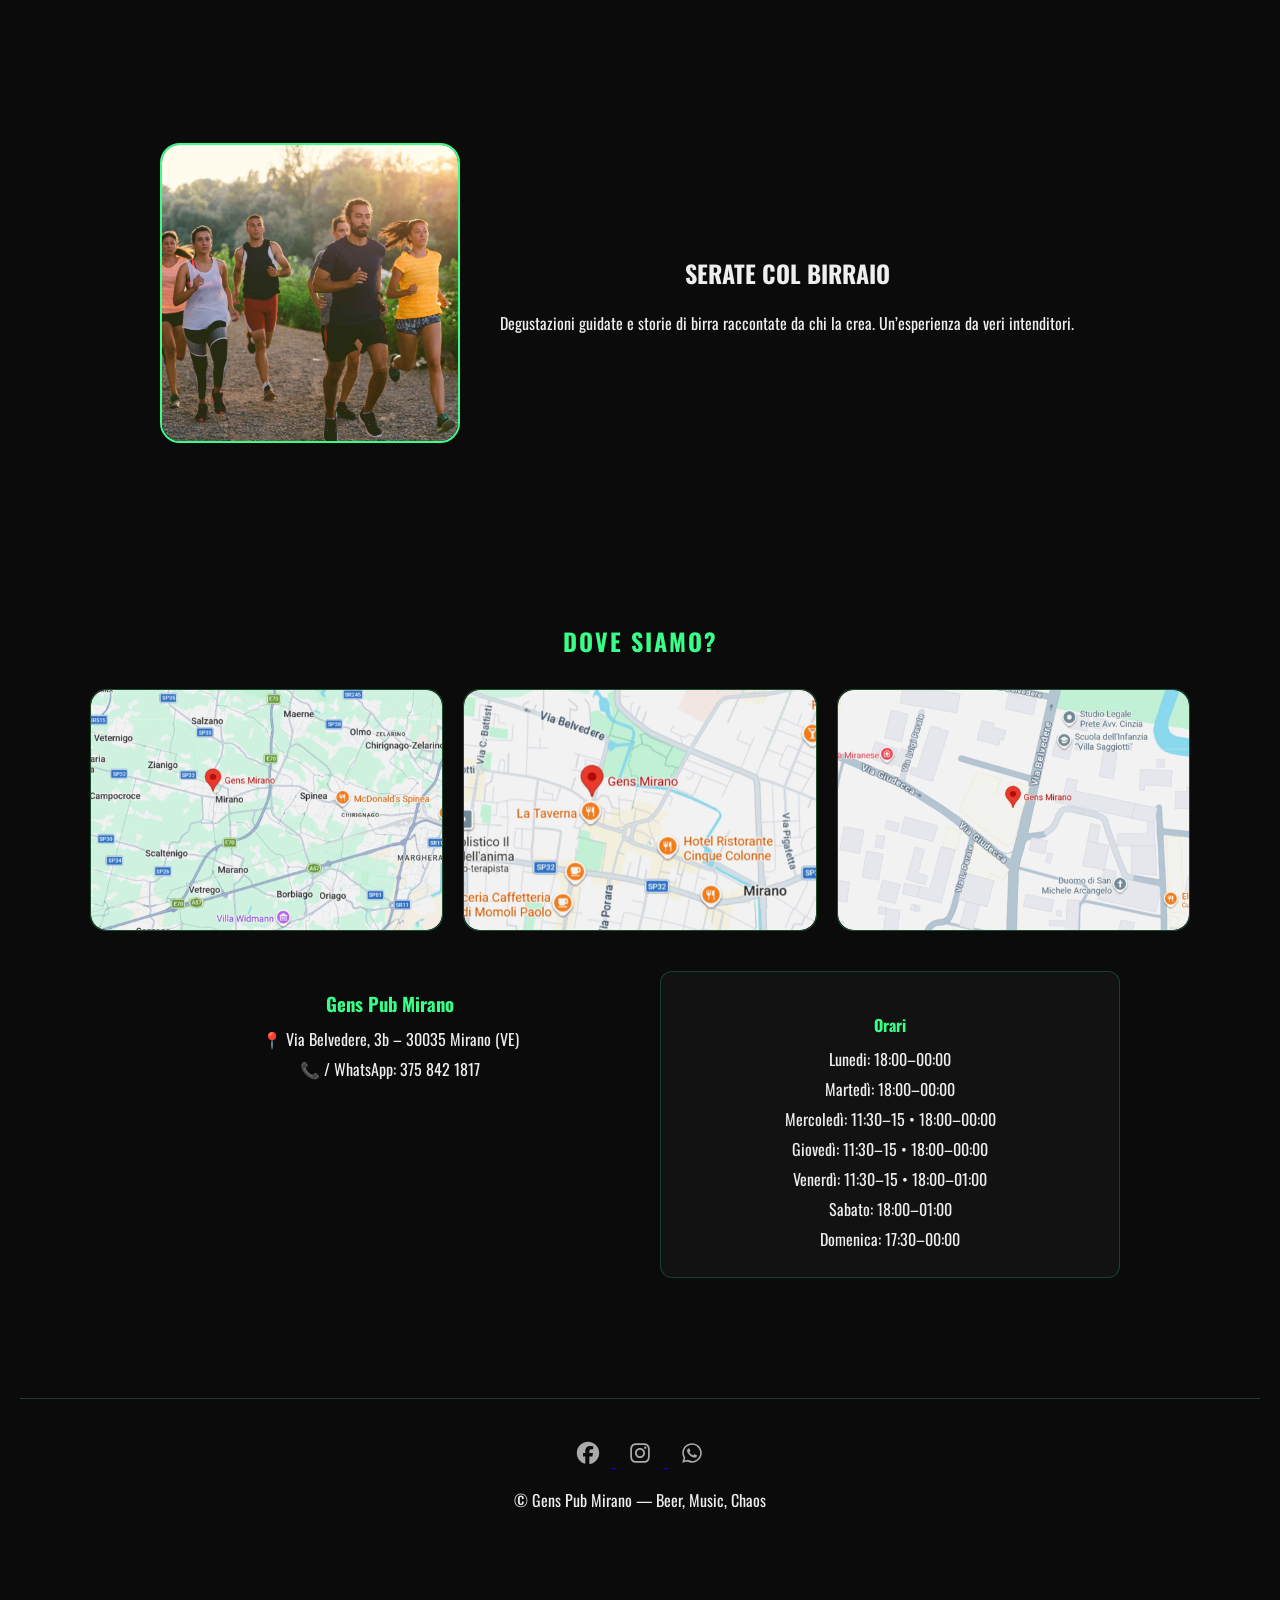
==== commit 5b3b22cf: "Add files via upload" ====
--- a/index.html
+++ b/index.html
@@ -29,12 +29,6 @@
 </head>
 
 <body>
-
-<!-- LOADER -->
-<div class="loader" id="loader">
-  <div class="beer">🍺</div>
-  <p>Accendiamo le luci del pub...</p>
-</div>
 
 <header class="header">
   <a href="index.html">
--- a/genspubmirano.css
+++ b/genspubmirano.css
@@ -503,7 +503,7 @@
   margin-top:10px;
   margin-bottom:10px;
 
-  font-size:1.4rem;
+  font-size:2rem; /* SCRITTURAAAAAAAAAAAAAAAAAAAAAAAAAAAAAAAA */
   letter-spacing:6px;
   font-weight:700;
 
@@ -525,13 +525,6 @@
 
   color:#cfcfcf;
 }
-
-@media(max-width:768px){
-
-  .hero-tagline{
-    font-size:1rem;
-    letter-spacing:4px;
-  }
 
   .hero-subtitle{
     font-size:0.95rem;
@@ -1432,4 +1425,15 @@
   }
 }
 
-
+/* BERRRRE */
+.hero-tagline{
+  font-size: clamp(1.2rem, 4vw, 3rem);
+  letter-spacing: 6px;
+  font-weight: 700;
+  color: #f5f5f5;
+  text-shadow:
+    0 0 10px rgba(255,255,255,0.15),
+    0 0 20px rgba(57,255,136,0.15);
+}
+
+
